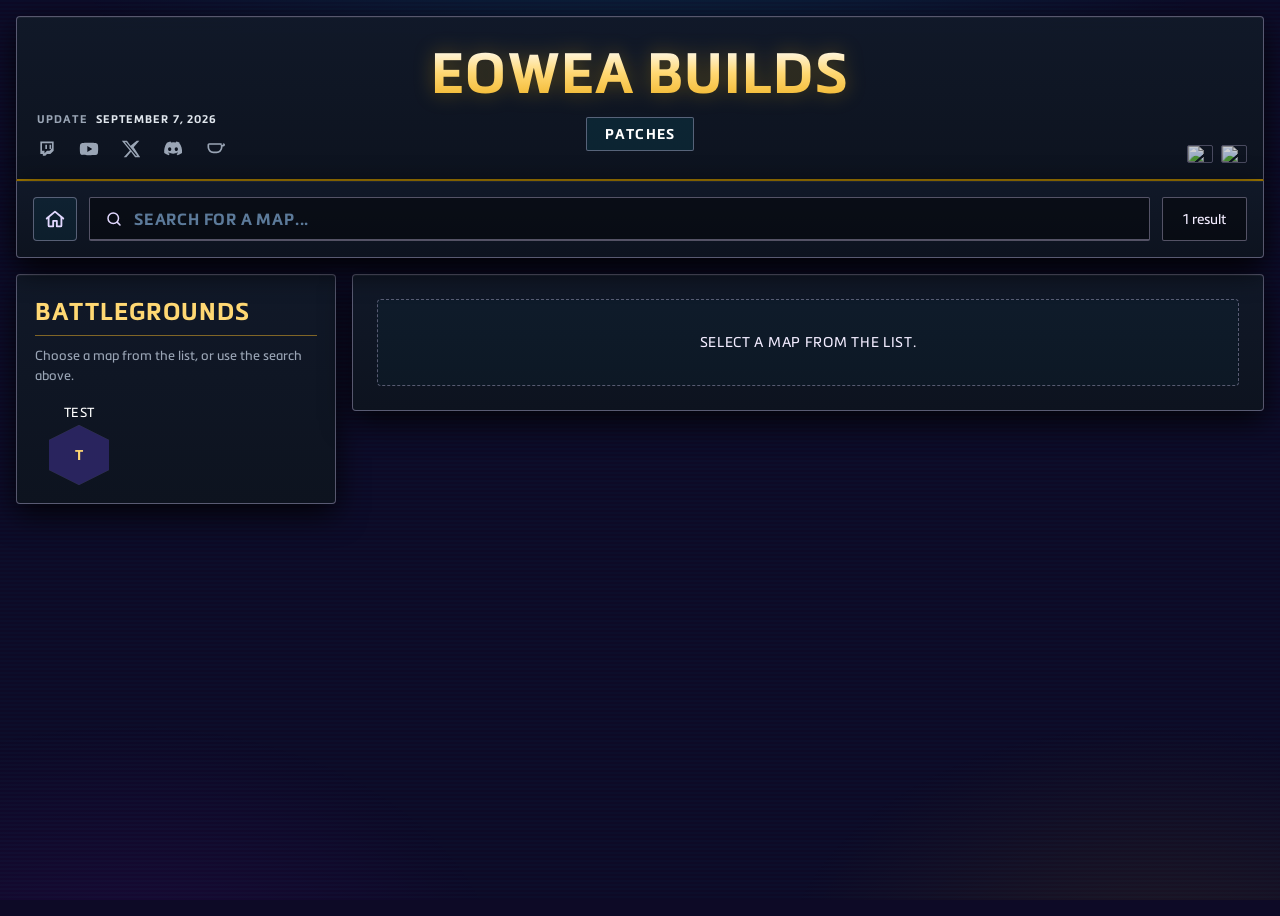
==== index.html @ 94848593 "mise en place" ====
<!DOCTYPE html>
<html lang="fr">
    <head>
  <meta charset="UTF-8" />
  <meta name="viewport" content="width=1280" />
  <title>Eowea - Cartes HotS</title>
  <link rel="icon" type="image/png" href="https://static.wikia.nocookie.net/allstars_gamepedia/images/e/e5/Emoji_Elements_Pack_Flower.png/">

  <!-- Préchargement des polices (réduit le flash de texte au chargement) -->
  <link rel="preload" href="assets/fonts/metronic-for-blizzard.woff2" as="font" type="font/woff2" crossorigin>
  <link rel="preload" href="assets/fonts/metronic-for-blizzard-bold.woff2" as="font" type="font/woff2" crossorigin>

  <!-- C'est ici qu'on relie le design ! -->
  <link rel="stylesheet" href="style.css">
</head>
<body>
  <div class="page">
<header class="panel topbar">
  <div class="brand-block">
    <h1 class="site-title" id="siteTitle">Eowea builds</h1>
  </div>
  <nav class="header-nav" id="headerNav" aria-label="Navigation"></nav>
  <div class="site-update" id="siteUpdate"></div>
  <nav class="socials" id="socials" aria-label="Réseaux sociaux"></nav>
  <div class="header-actions">
    <div class="lang-switcher" id="langSwitcher">
      <button class="lang-btn" data-lang="fr"><img src="https://flagicons.lipis.dev/flags/4x3/fr.svg" alt="FR"></button>
      <button class="lang-btn" data-lang="en"><img src="https://flagicons.lipis.dev/flags/4x3/gb.svg" alt="EN"></button>
    </div>
  </div>
</header>
    <section class="panel toolbar">
      <div class="toolbar-row">
        <!-- Seul lien en dur vers l'autre site : les cartes vivent dans leur propre dépôt,
             il n'y a donc pas d'index.html des builds à côté. Les autres liens du header
             se règlent depuis le panneau admin (Configuration du site → Liens de navigation). -->
        <a href="https://eowea.github.io/builds/" class="home-btn" aria-label="Site des builds" title="Site des builds">
          <svg viewBox="0 0 24 24" fill="none" stroke="currentColor" stroke-width="2" stroke-linecap="round" stroke-linejoin="round"><path d="M3 11.5 12 4l9 7.5"/><path d="M5 10v9a1 1 0 0 0 1 1h4v-6h4v6h4a1 1 0 0 0 1-1v-9"/></svg>
        </a>
        <div class="search-wrap">
          <svg class="search-icon" viewBox="0 0 24 24" fill="none" stroke="currentColor" stroke-width="2" stroke-linecap="round"><circle cx="11" cy="11" r="7"/><path d="m20 20-3.5-3.5"/></svg>
          <input class="search" id="searchInput" type="search" placeholder="Rechercher une carte..." autocomplete="off" />
        </div>
        <div class="counter" id="resultsCount">0 résultats</div>
      </div>
    </section>

    <main class="layout">
      <aside class="panel sidebar">
        <h2 class="section-title" id="bgTitle">Cartes</h2>
        <p class="section-note" id="bgNote">Choisis une carte dans la liste, ou utilise la recherche ci-dessus.</p>
        <div class="hero-list" id="bgList" role="listbox" aria-label="Liste des cartes"></div>
      </aside>
      <section class="panel content" id="detailViewWrap">
        <div id="detailView"></div>
      </section>
    </main>
  </div>

  <div id="tooltipPortal" class="spell-portal" aria-hidden="true"></div>

  <!-- BOUTON RETOUR EN HAUT -->
  <button id="backToTop" aria-label="Remonter" title="Remonter en haut">
      <svg viewBox="0 0 24 24" fill="currentColor" width="24" height="24">
          <path d="M13 7.828V20h-2V7.828l-5.364 5.364-1.414-1.414L12 4l7.778 7.778-1.414 1.414L13 7.828z"/>
      </svg>
  </button>

  <script src="data.js"></script>
  <script src="battlegrounds.js"></script>

  <script>
    // Mesure d'audience : réglage lu dans data.js, renseigné depuis le panneau admin.
    // Sans code renseigné, rien n'est chargé.
    (function () {
      // STREAMER_CONFIG est déclaré en const : il n'existe pas sur window, d'où le typeof.
      var a = (typeof STREAMER_CONFIG !== 'undefined' && STREAMER_CONFIG.analytics) || {};
      var code = a.enabled === false ? '' : String(a.goatcounterCode || '').trim();
      // Ni le local, ni un dépôt de test (…test/) ne sont comptés.
      var h = location.hostname, c = location.pathname;
      if (!h || h === 'localhost' || h === '127.0.0.1' || /(^|\/)[a-z0-9-]*test(\/|$)/i.test(c)) return;
      if (!code) return;
      var s = document.createElement('script');
      s.async = true;
      s.setAttribute('data-goatcounter', 'https://' + code + '.goatcounter.com/count');
      s.src = '//gc.zgo.at/count.js';
      document.head.appendChild(s);

      // Clics sur les liens du header, sous les mêmes noms que sur la page Builds.
      document.addEventListener('click', function (e) {
        var a = e.target.closest && e.target.closest('#headerNav a');
        if (!a || !window.goatcounter || !window.goatcounter.count) return;
        try {
          window.goatcounter.count({
            path: 'lien/' + (a.dataset.navId || 'lien'),
            title: a.textContent.trim(),
            event: true
          });
        } catch (err) { /* sans effet */ }
      });
    })();
  </script>

<script>
  document.addEventListener("click", function(e) {
    if (window.innerWidth <= 768) {
      const socialLink = e.target.closest("#socials .social-link");
      if (socialLink) {
        if (!socialLink.classList.contains("is-open")) {
          e.preventDefault();
          document.querySelectorAll("#socials .social-link").forEach(l => l.classList.remove("is-open"));
          socialLink.classList.add("is-open");
        }
      } else {
        document.querySelectorAll("#socials .social-link").forEach(l => l.classList.remove("is-open"));
      }
    }
  });
  document.addEventListener("touchstart", function(e) {
    if (window.innerWidth <= 768 && !e.target.closest("#socials")) {
      document.querySelectorAll("#socials .social-link").forEach(l => l.classList.remove("is-open"));
    }
  }, { passive: true });
</script>
</body>
</html>
---- style.css ----
@import url('https://fonts.googleapis.com/css2?family=Cinzel:wght@600;700;800;900&family=Rajdhani:wght@500;600;700&family=Inter:wght@400;500;600;700&display=swap');

    /* Police de marque du site : Metronic for Blizzard (fichier hébergé localement).
       Plage de poids large (300–800) déclarée volontairement : on ne dispose que d'une
       seule graisse ("Book") dans ce fichier, donc on évite ainsi que le navigateur ne
       tente de fabriquer un faux gras quand un poids plus élevé est demandé ailleurs. */
    @font-face {
      font-family: 'Metronic for Blizzard';
      src: url('assets/fonts/metronic-for-blizzard.woff2') format('woff2'),
           url('assets/fonts/metronic-for-blizzard.woff') format('woff');
      font-weight: 300 500;
      font-style: normal;
      font-display: swap;
    }
    @font-face {
      font-family: 'Metronic for Blizzard';
      src: url('assets/fonts/metronic-for-blizzard-bold.woff2') format('woff2'),
           url('assets/fonts/metronic-for-blizzard-bold.woff') format('woff');
      font-weight: 600 900;
      font-style: normal;
      font-display: swap;
    }

    /* ── HotS Palette (Nexus Theme) ── */
    :root {
      --bg-deep: #0d0a26;
      --bg-0: #131238;
      --bg-1: #191642;
      --bg-2: #201c50;
      --bg-3: #29245e;
      --bg-4: #332c6e;

      --gold: #f0b429;
      --gold-bright: #ffd873;
      --gold-dim: #a67c00;
      --gold-glow: rgba(240, 180, 41, 0.25);
      --gold-border: rgba(240, 180, 41, 0.5);
      --gold-soft: rgba(240, 180, 41, 0.08);

      --blue: #e2d8ff;
      --blue-bright: #f2ecff;
      --blue-glow: rgba(226, 216, 255, 0.25);
      --blue-soft: rgba(226, 216, 255, 0.05);
      --blue-border: rgba(226, 216, 255, 0.35);
      --blue-border-hover: rgba(226, 216, 255, 0.8);

      --text: #e0e6ed;
      --text-bright: #ffffff;
      --text-dim: #9aa5b5;
      --text-muted: #5c7a9a;

      --glass: linear-gradient(180deg, rgba(255 255 255 / .02), transparent);
      --shadow: 0 10px 30px rgba(0, 0, 0, 0.8);
      --shadow-lg: 0 20px 60px rgba(0, 0, 0, 0.95);
      
      --hex-clip: polygon(50% 0%, 100% 25%, 100% 75%, 50% 100%, 0% 75%, 0% 25%);

      --radius-sm: 4px;
      --radius-md: 6px;
      --radius-lg: 8px;

      --t: 200ms cubic-bezier(0.25, 0.8, 0.25, 1);
      --content-max: 1440px;
    }

    /* ── Reset ── */
 *, *::before, *::after { box-sizing: border-box; margin: 0; padding: 0; }
    html { scroll-behavior: smooth; }

    body {
      font-family: 'Metronic for Blizzard', 'Inter', system-ui, sans-serif;
      color: var(--text);
      background: var(--bg-deep);
      line-height: 1.5;
      -webkit-font-smoothing: antialiased;
      min-height: 100vh;
      width: 100%;
      overflow-x: clip; /* Remplacement de hidden par clip pour autoriser la barre flottante */
    }

    /* ── Nexus Background Effect (OPTIMIZED) ── */
    body::before {
      content: '';
      position: fixed;
      inset: 0;
      background:
        radial-gradient(ellipse 80% 80% at 50% -20%, rgba(0, 229, 255, 0.12), transparent 60%),
        radial-gradient(ellipse 60% 60% at 10% 110%, rgba(176, 0, 255, 0.08), transparent 50%),
        radial-gradient(ellipse 60% 60% at 90% 110%, rgba(248, 183, 0, 0.08), transparent 50%),
        repeating-linear-gradient(0deg, transparent, transparent 2px, rgba(0, 229, 255, 0.02) 2px, rgba(0, 229, 255, 0.02) 4px);
      pointer-events: none;
      z-index: 0;
      transform: translateZ(0);
      will-change: transform;
    }

    a { color: inherit; text-decoration: none; }
    button, input, select { font: inherit; color: inherit; }
    img { max-width: 100%; display: block; }
    ul { list-style: none; }

    /* ── Scrollbars ── */
    ::-webkit-scrollbar { width: 8px; height: 8px; }
    ::-webkit-scrollbar-track { background: var(--bg-deep); }
    ::-webkit-scrollbar-thumb { background: var(--blue-border); border-radius: 4px; }
    ::-webkit-scrollbar-thumb:hover { background: var(--blue); }

  /* ── Layout (SAFE SIZING FOR MOBILE) ── */
    .page {
      position: relative;
      z-index: 1;
      width: 100%;
      max-width: var(--content-max);
      padding: 0 16px;
      margin: 16px auto 48px;
      display: flex;
      flex-direction: column;
      gap: 16px;
      box-sizing: border-box;
    }

    /* ── Shared UI Panel ── */
    .panel {
      background: linear-gradient(180deg, rgba(17, 25, 41, 0.98), rgba(13, 19, 31, 1));
      border: 1px solid var(--blue-border);
      border-radius: var(--radius-sm);
      box-shadow: var(--shadow), inset 0 1px 0 rgba(255, 255, 255, 0.05);
      contain: paint;
      width: 100%;
      box-sizing: border-box;
    }

    /* ═══════════════════════════════
       HEADER
       ═══════════════════════════════ */
    .topbar {
      display: flex !important;
      position: relative;
      flex-direction: column;
      align-items: center;
      justify-content: center;
      gap: 16px;
      padding: 28px 24px;
      border-bottom: 2px solid var(--gold-dim);
      border-radius: var(--radius-sm) var(--radius-sm) 0 0;
    }

    /* Rattache visuellement la barre d'outils juste sous le header (annule le gap du .page),
       sans les envelopper dans un conteneur commun : le sticky de .toolbar doit rester
       relatif à .page (sinon il ne peut coller que dans les limites de son parent direct). */
    .topbar + .toolbar {
      margin-top: -16px;
      border-top: none;
      border-radius: 0 0 var(--radius-sm) var(--radius-sm);
    }

    .home-btn {
      display: flex;
      align-items: center;
      justify-content: center;
      width: 44px;
      height: 44px;
      border: 1px solid var(--blue-border);
      border-radius: 4px;
      color: var(--blue);
      background: rgba(0, 229, 255, 0.05);
      text-decoration: none;
      transition: all var(--t);
      flex-shrink: 0;
    }

    .home-btn svg { width: 22px; height: 22px; }

    .home-btn:hover {
      color: var(--blue-bright);
      border-color: var(--blue-bright);
      background: rgba(0, 229, 255, 0.12);
      box-shadow: 0 0 12px var(--blue-glow);
    }

    .brand-block {
      display: flex;
      flex-direction: column;
      align-items: center;
      text-align: center;
    }

    .eyebrow, .filter-chip, .role-badge, .card-head, .talent-level, .build-tab, .guide-video-kicker, .youtube-badge, .site-update {
      font-family: 'Metronic for Blizzard', 'Rajdhani', sans-serif;
      text-transform: uppercase;
      letter-spacing: 0.1em;
      font-weight: 700;
    }

    .site-title {
      font-family: 'Metronic for Blizzard', 'Rajdhani', serif;
      font-size: clamp(30px, 5vw, 56px);
      font-weight: 900;
      line-height: 1;
      letter-spacing: .02em;
      text-transform: uppercase;
      background: linear-gradient(to bottom, #fff, var(--gold-bright), var(--gold));
      -webkit-background-clip: text;
      -webkit-text-fill-color: transparent;
      filter: drop-shadow(0 0 10px rgba(248, 183, 0, 0.3));
      transform: translateZ(0);
    }

    .site-logo-img {
      display: block;
      max-height: 72px;
      width: auto;
      max-width: 100%;
    }

    .header-nav {
      display: flex;
      align-items: center;
      justify-content: center;
      flex-wrap: wrap;
      gap: 8px;
    }

    .header-nav-link {
      display: inline-flex;
      align-items: center;
      height: 34px;
      padding: 0 18px;
      font-family: 'Metronic for Blizzard', 'Rajdhani', sans-serif;
      text-transform: uppercase;
      letter-spacing: 0.08em;
      font-weight: 700;
      font-size: 14px;
      color: var(--text-bright);
      text-decoration: none;
      background: rgba(0, 229, 255, 0.08);
      border: 1px solid var(--blue-border);
      border-radius: 2px;
      transition: all var(--t);
    }

    .header-nav-link:hover {
      color: var(--gold-bright);
      background: rgba(248, 183, 0, 0.12);
      border-color: var(--gold-border);
      box-shadow: 0 0 10px var(--gold-glow);
    }

    .header-nav-link.active {
      color: var(--gold-bright);
      background: linear-gradient(180deg, rgba(248, 183, 0, 0.1), rgba(248, 183, 0, 0.25));
      border-color: var(--gold-border);
      text-shadow: 0 0 8px var(--gold-glow);
    }

    /* ── Bandeau "Mise à jour du site" (header, sous la navigation) ── */
    /* Calé juste au-dessus des réseaux sociaux (eux-mêmes en absolu, bas-gauche) :
       16px du bas + 28px de hauteur d'icône + 8px d'écart = 52px. */
    /* La typographie (police, majuscules, graisse) vient de la règle partagée plus haut,
       comme les autres libellés du site. Ici on ne règle que la taille et les couleurs,
       reprises du cluster bas-gauche du header auquel ce bandeau appartient désormais.
       Le décalage à 20px aligne le texte sur le trait de l'icône Twitch et non sur le
       bord de son lien : l'icône fait 20px, centrée dans une zone cliquable de 28px. */
    .site-update {
      position: absolute;
      left: 20px;
      bottom: 52px;
      display: inline-flex;
      align-items: center;
      flex-wrap: wrap;
      gap: 2px 8px;
      max-width: calc(100% - 40px);
      font-size: 11px;
      color: var(--text-dim);
    }
    .site-update[hidden] { display: none; }
    .site-update-date { color: var(--text); white-space: nowrap; }

    /* ── Header Actions (Lang switcher, bottom-right) ── */
    .header-actions {
      position: absolute;
      right: 16px;
      bottom: 16px;
      display: flex;
      align-items: center;
      gap: 12px;
      flex-wrap: wrap;
      justify-content: flex-end;
    }

    /* ── Social links (icônes seules, bottom-left) ── */
    .socials {
      position: absolute;
      left: 16px;
      bottom: 16px;
      display: flex;
      align-items: center;
      gap: 14px;
      flex-wrap: wrap;
    }

    .social-link {
      display: inline-flex;
      align-items: center;
      justify-content: center;
      width: 28px;
      height: 28px;
      color: var(--text-dim);
      cursor: pointer;
      transition: color var(--t), text-shadow var(--t), transform var(--t);
    }
    .social-link:hover {
      color: var(--blue-bright);
      text-shadow: 0 0 10px var(--blue-glow);
      transform: translateY(-1px);
    }
    .social-link svg { width: 20px; height: 20px; }
    .social-link span { display: none; }

    /* ── Shared button ── */
    .btn {
      display: inline-flex;
      align-items: center;
      justify-content: center;
      height: 28px;
      padding: 0 12px;
      border-radius: 2px;
      border: 1px solid var(--blue-border);
      background: var(--blue-soft);
      font-family: 'Metronic for Blizzard', 'Rajdhani', sans-serif;
      font-size: 12px;
      font-weight: 700;
      text-transform: uppercase;
      cursor: pointer;
      transition: all var(--t);
    }
    .btn:hover {
      background: rgba(0, 229, 255, 0.15);
      border-color: var(--blue);
      color: var(--blue-bright);
      box-shadow: 0 0 10px var(--blue-glow);
    }

    /* ═══════════════════════════════
       TOOLBAR
       ═══════════════════════════════ */
    .toolbar {
      padding: 16px;
      display: grid;
      gap: 12px;
      position: -webkit-sticky;
      position: sticky;
      top: 16px;
      z-index: 50;
      box-shadow: 0 10px 30px rgba(0, 0, 0, 0.95), inset 0 1px 0 rgba(255, 255, 255, 0.05);
    }
    .toolbar-row { display: flex; gap: 12px; align-items: center; flex-wrap: wrap; }

    .search-wrap { position: relative; flex: 1 1 200px; min-width: 0; width: 100%; }

    .search {
      width: 100%;
      height: 44px;
      padding: 0 14px 0 44px;
      border-radius: 2px;
      border: 1px solid var(--blue-border);
      border-bottom: 2px solid var(--blue-border);
      background: rgba(0, 0, 0, 0.4);
      color: var(--text-bright);
      outline: none;
      transition: all var(--t);
      font-size: 16px; 
      font-family: 'Metronic for Blizzard', 'Rajdhani', sans-serif;
      font-weight: 600;
      letter-spacing: 0.05em;
      box-sizing: border-box;
    }
    .search::placeholder { color: var(--text-muted); text-transform: uppercase; }
    .search:focus {
      border-color: var(--blue);
      background: rgba(0, 229, 255, 0.05);
      box-shadow: 0 4px 15px var(--blue-glow);
    }

    .search-icon {
      position: absolute;
      left: 16px;
      top: 50%;
      transform: translateY(-50%);
      width: 18px;
      height: 18px;
      color: var(--blue);
      pointer-events: none;
    }

    .counter {
      height: 44px;
      padding: 0 20px;
      border-radius: 2px;
      border: 1px solid var(--blue-border);
      background: rgba(0, 0, 0, 0.4);
      display: inline-flex;
      align-items: center;
      font-size: 14px;
      color: var(--blue-bright);
      white-space: nowrap;
    }

    /* ── Role filters ── */
    .filters {
      display: flex;
      gap: 6px;
      overflow-x: auto;
      scrollbar-width: none;
      -webkit-overflow-scrolling: touch;
      padding-bottom: 4px;
      width: 100%;
    }
    .filters::-webkit-scrollbar { display: none; }

    .filter-chip {
      display: inline-flex;
      align-items: center;
      height: 40px; 
      padding: 0 24px;
      border-radius: 0;
      clip-path: polygon(10px 0, 100% 0, calc(100% - 10px) 100%, 0 100%);
      border: none;
      background: rgba(0, 229, 255, 0.1);
      border-bottom: 2px solid var(--blue-border);
      font-size: 14px;
      color: var(--text-dim);
      cursor: pointer;
      transition: all var(--t);
      white-space: nowrap;
    }
    .filter-chip:hover {
      background: rgba(0, 229, 255, 0.25);
      border-bottom-color: var(--blue-bright);
      color: var(--text-bright);
    }
    .filter-chip.active {
      background: linear-gradient(180deg, rgba(248, 183, 0, 0.1), rgba(248, 183, 0, 0.25));
      border-bottom: 2px solid var(--gold-bright);
      color: var(--gold-bright);
      text-shadow: 0 0 8px var(--gold-glow);
    }

    /* ═══════════════════════════════
       MAIN LAYOUT
       ═══════════════════════════════ */
    .layout {
      display: grid;
      grid-template-columns: 320px 1fr;
      gap: 16px;
      align-items: start;
      width: 100%;
      min-width: 0;
    }

    .sidebar { padding: 18px; }
    .content { padding: 24px; position: relative; z-index: 5; min-width: 0; }

    .section-title {
      font-family: 'Metronic for Blizzard', 'Rajdhani', sans-serif;
      text-transform: uppercase;
      font-size: 24px;
      font-weight: 700;
      color: var(--gold-bright);
      letter-spacing: 0.05em;
      border-bottom: 1px solid var(--gold-border);
      padding-bottom: 6px;
      margin-bottom: 10px;
    }

    .section-note {
      color: var(--text-dim);
      font-size: 13px;
      line-height: 1.5;
      margin-bottom: 16px;
    }

    /* ── Hero list ── */
   .hero-list { display: grid; gap: 6px; width: 100%; }

    .hero-link {
      display: flex;
      align-items: center;
      gap: 12px;
      width: 100%;
      padding: 8px;
      border-radius: 2px;
      border: 1px solid transparent;
      border-left: 3px solid transparent;
      background: rgba(16, 22, 34, 0.6);
      text-align: left;
      cursor: pointer;
      transition: all var(--t);
      box-sizing: border-box;
    }
    .hero-link:hover {
      background: linear-gradient(90deg, rgba(0, 229, 255, 0.1), transparent);
      border-left-color: var(--blue-bright);
    }
    .hero-link.active {
      background: linear-gradient(90deg, rgba(248, 183, 0, 0.15), rgba(248, 183, 0, 0.02));
      border-color: var(--gold-border);
      border-left: 4px solid var(--gold-bright);
      box-shadow: inset 0 0 15px rgba(248, 183, 0, 0.05);
    }

   /* --- LE PORTRAIT (Le conteneur qui sert de bordure) --- */
.hero-link .portrait {
  width: 64px !important;  /* Taille légèrement augmentée pour la lisibilité */
  height: 64px !important;
  flex-shrink: 0;
  background: var(--blue-border); /* Couleur bordure par défaut (bleu) */
  clip-path: var(--hex-clip);
  display: flex !important;
  align-items: center;
  justify-content: center;
  transition: all var(--t);
  padding: 0 !important; /* On enlève le padding qui casse l'angle */
  position: relative;
}

/* --- L'IMAGE À L'INTÉRIEUR --- */
/* --- LE PORTRAIT (Le conteneur) --- */
.hero-link .portrait {
  width: 64px !important;
  height: 64px !important;
  flex-shrink: 0;
  background: var(--blue-border);
  clip-path: var(--hex-clip);
  display: flex !important;
  align-items: center;
  justify-content: center;
  transition: all var(--t);
  position: relative;

  /* FIX ALIASING & BLUR : Force le rendu haute qualité en permanence */
  transform: translateZ(0); 
  will-change: transform;
  backface-visibility: hidden;
  -webkit-font-smoothing: subpixel-antialiased;
}

/* --- L'IMAGE (L'intérieur) --- */
.hero-link .portrait img {
  width: calc(100% - 4px); 
  height: calc(100% - 4px);
  object-fit: cover;
  clip-path: var(--hex-clip);
  background: var(--bg-deep);
  display: block;

  /* FIX ALIASING : Empêche l'effet escalier */
  image-rendering: -webkit-optimize-contrast; /* Pour la netteté */
  image-rendering: auto;
  
  /* FIX BLUR : Pour que l'image reste nette lors des scale(1.05) */
  transform: scale(1.001); /* Un micro-zoom force le moteur de rendu à rester en mode "précis" */
}

/* --- ÉTAT ACTIF (Rehgar sélectionné) --- */
.hero-link.active .portrait {
  background: var(--gold-bright) !important;
  filter: drop-shadow(0 0 8px var(--gold-glow));
  
  /* Utilisation d'un scale entier ou très proche pour éviter le flou */
  transform: scale(1.05) translateZ(0); 
}
    
/* --- ÉTAT ACTIF (Rehgar sélectionné) --- */
.hero-link.active .portrait {
  background: var(--gold-bright) !important; /* Bordure dorée */
  filter: drop-shadow(0 0 8px var(--gold-glow));
  transform: scale(1.05);
}

/* --- AJUSTEMENT VUE GRILLE (Pour ton test) --- */
.hero-list .hero-link {
  display: flex !important;
  flex-direction: column-reverse !important;
  align-items: center !important;
  gap: 8px !important;
}

.hero-list .hero-name {
  margin-top: 4px;
  font-size: 12px !important;
  color: var(--text-bright);
}

    .portrait.fallback::after, .detail-portrait.fallback::after, .talent-icon.fallback::after, .spell-icon.fallback::after {
      content: attr(data-fallback);
      width: 100%; height: 100%;
      display: grid; place-items: center;
      font-size: 14px; font-weight: 700;
      font-family: 'Metronic for Blizzard', 'Rajdhani', sans-serif;
      color: var(--gold-bright);
      background: var(--bg-3);
      clip-path: inherit;
    }

    .hero-meta { min-width: 0; }
    .hero-name { font-size: 15px; font-weight: 400; color: var(--text-bright); line-height: 1.2; font-family: 'Metronic for Blizzard', 'Rajdhani', sans-serif; letter-spacing: 0.05em; text-transform: uppercase; }
    .hero-role { font-size: 12px; color: var(--blue); font-family: 'Metronic for Blizzard', 'Rajdhani', sans-serif; text-transform: uppercase; letter-spacing: 0.05em; }

    .empty-state {
      padding: 32px;
      border-radius: var(--radius-sm);
      border: 1px dashed var(--blue-border);
      background: rgba(0, 229, 255, 0.02);
      color: var(--blue-bright);
      font-size: 14px;
      text-align: center;
      font-family: 'Metronic for Blizzard', 'Rajdhani', sans-serif;
      text-transform: uppercase;
      letter-spacing: 0.05em;
    }
    /* ═══════════════════════════════
       HERO DETAIL
       ═══════════════════════════════ */
 .hero-header {
      display: grid;
      grid-template-columns: 120px 1fr;
      gap: 24px;
      padding-bottom: 24px;
      border-bottom: 1px solid var(--blue-border);
      margin-bottom: 20px;
    }

/* --- GRAND PORTRAIT (L'encadré doré) --- */
.detail-portrait {
  width: 120px; 
  height: 120px; 
  /* Dégradé métallique HotS */
  background: linear-gradient(135deg, var(--gold-bright), var(--gold-dim));
  clip-path: var(--hex-clip);
  
  /* On remplace le padding par un alignement flex */
  padding: 0 !important; 
  display: flex !important;
  align-items: center;
  justify-content: center;
  
  filter: drop-shadow(0 0 15px var(--gold-glow));
}

/* --- L'IMAGE DÉTAIL --- */
.detail-portrait img { 
  /* Pour une bordure de 3px de chaque côté : 100% - 6px */
  width: calc(100% - 6px); 
  height: calc(100% - 6px); 
  object-fit: cover; 
  clip-path: var(--hex-clip);
  background: var(--bg-deep); /* Fond pour éviter les fuites de pixels */
}
    .detail-title {
      font-family: 'Metronic for Blizzard', 'Rajdhani', serif;
      font-size: clamp(28px, 5vw, 48px);
      font-weight: 900;
      line-height: 1;
      color: var(--text-bright);
      text-shadow: 0 2px 10px rgba(0,0,0,0.8), 0 0 20px var(--blue-glow);
    }

    .role-badge {
      display: inline-flex;
      align-items: center;
      height: 28px;
      padding: 0 16px;
      margin-top: 12px;
      border-radius: 0;
      clip-path: polygon(8px 0, 100% 0, calc(100% - 8px) 100%, 0 100%);
      background: rgba(248, 183, 0, 0.15);
      border-bottom: 2px solid var(--gold);
      color: var(--gold-bright);
      font-size: 12px;
    }

    .detail-headline {
      margin-top: 12px;
      font-size: 14px;
      color: var(--text-dim);
      line-height: 1.6;
    }

    /* ── Minimap (page Cartes) ── */
    .bg-minimap-section {
      margin-bottom: 24px;
      text-align: center;
    }
    .bg-minimap-frame {
      border: 1px solid var(--blue-border);
      border-radius: var(--radius-sm);
      overflow: hidden;
      background: #000;
      box-shadow: var(--shadow);
    }
    .bg-minimap-frame img {
      display: block;
      width: 100%;
      max-height: 520px;
      object-fit: contain;
      margin: 0 auto;
    }
    .bg-minimap-caption {
      margin-top: 8px;
      font-size: 12px;
      color: var(--text-dim);
      text-transform: uppercase;
      letter-spacing: 0.05em;
    }

    /* ── Meta cards ── */
    .meta-grid {
      display: grid;
      grid-template-columns: 1.1fr .9fr;
      gap: 16px;
      margin-bottom: 24px;
      width: 100%;
      min-width: 0;
    }

    .card {
      border-radius: var(--radius-sm);
      border: 1px solid var(--blue-border);
      background: linear-gradient(180deg, rgba(20, 28, 44, 0.8), rgba(12, 18, 28, 0.9));
      box-shadow: inset 0 1px 0 rgba(255, 255, 255, 0.05), 0 5px 15px rgba(0,0,0,0.5);
      min-width: 0;
      width: 100%;
    }

    .card-head {
      padding: 12px 16px;
      border-bottom: 1px solid var(--blue-border);
      background: linear-gradient(90deg, rgba(0, 229, 255, 0.15), transparent);
      color: var(--blue-bright);
      font-size: 14px;
      text-shadow: 0 0 8px var(--blue-glow);
    }

    .card-body { 
      padding: 16px; 
      min-width: 0; 
      width: 100%; 
      box-sizing: border-box; 
    }
    .card-body p { margin: 0; color: var(--text-dim); font-size: 14px; line-height: 1.6; }

    /* ── Sélecteur de forme (héros à transformation) ── */
    .form-switcher {
      display: flex;
      gap: 6px;
      flex-wrap: wrap;
      margin-top: 16px;
    }
    .form-switch-btn {
      height: 32px;
      padding: 0 16px;
      border-radius: var(--radius-sm, 6px);
      border: 1px solid var(--blue-border);
      background: rgba(0, 229, 255, 0.08);
      font-size: 13px;
      font-weight: 700;
      text-transform: uppercase;
      letter-spacing: 0.02em;
      color: var(--text-dim);
      cursor: pointer;
      transition: all var(--t);
    }
    .form-switch-btn:hover { background: rgba(0, 229, 255, 0.2); color: var(--text-bright); }
    .form-switch-btn.active {
      background: linear-gradient(180deg, rgba(248, 183, 0, 0.1), rgba(248, 183, 0, 0.25));
      border-color: var(--gold-bright, #f8b700);
      color: var(--gold-bright, #f8b700);
    }

    /* ── Spells (HotS Square Look) ── */
    .spell-strip {
      display: grid;
      grid-template-columns: repeat(7, 1fr);
      gap: 10px;
      margin-top: 16px;
      width: 100%;
    }

    .spell-item { display: grid; justify-items: center; gap: 8px; min-width: 0; }

    .spell-trigger {
      width: 58px;
      height: 58px;
      border-radius: 4px;
      border: 2px solid var(--blue-border);
      background: var(--bg-deep);
      padding: 0;
      cursor: help;
      position: relative;
      transition: all var(--t);
      box-shadow: inset 0 0 10px rgba(0,0,0,0.8);
      flex-shrink: 0;
    }
    .spell-trigger:hover, .spell-trigger:focus-visible {
      border-color: var(--gold-bright);
      box-shadow: 0 0 15px var(--gold-glow), inset 0 0 10px var(--gold-glow);
      outline: none;
      transform: translateY(-2px);
    }

    .spell-icon {
      width: 100%; height: 100%;
      border-radius: 2px;
      overflow: hidden;
      display: grid; place-items: center;
    }
    .spell-icon img { width: 100%; height: 100%; object-fit: cover; }

    .spell-key {
      position: absolute;
      bottom: -8px;
      left: 50%;
      transform: translateX(-50%);
      min-width: 24px;
      height: 20px;
      padding: 0 6px;
      border-radius: 2px;
      display: inline-flex;
      align-items: center;
      justify-content: center;
      font-size: 12px;
      color: var(--gold-bright);
      background: #000;
      border: 1px solid var(--gold);
      pointer-events: none;
      box-shadow: 0 2px 4px rgba(0,0,0,0.8);
    }

    .spell-name { 
      font-size: 13px; 
      font-weight: 700; 
      color: var(--text-bright); 
      text-align: center; 
      text-transform: uppercase; 
      letter-spacing: 0.1em; 
      font-family: 'Metronic for Blizzard', 'Rajdhani', sans-serif;
      text-shadow: 0 2px 5px rgba(0,0,0,1), 0 0 10px rgba(0, 229, 255, 0.4);
    }

    /* ── Floating tooltip (Nexus Style) ── */
    .spell-portal { position: fixed; inset: 0; pointer-events: none; z-index: 30000; }

    .floating-tooltip {
      position: fixed;
      width: min(320px, calc(100vw - 24px));
      padding: 16px;
      border-radius: 2px;
      background: linear-gradient(180deg, #101622 0%, #0a0e17 100%);
      color: var(--text);
      border: 1px solid var(--gold-dim);
      box-shadow: 0 10px 40px rgba(0,0,0,0.9), 0 0 20px rgba(248, 183, 0, 0.1);
      z-index: 30001;
    }
    .floating-tooltip::after {
      content: ''; position: absolute; left: var(--arrow-left, 50%); transform: translateX(-50%);
      border-left: 8px solid transparent; border-right: 8px solid transparent;
    }
    .floating-tooltip[data-placement="top"]::after { top: 100%; border-top: 8px solid var(--gold-dim); }
    .floating-tooltip[data-placement="bottom"]::after { bottom: 100%; border-bottom: 8px solid var(--gold-dim); }

    .floating-tooltip-title {
      font-family: 'Metronic for Blizzard', 'Cinzel', serif;
      font-size: 16px;
      font-weight: 700;
      color: var(--gold-bright);
      border-bottom: 1px solid rgba(248, 183, 0, 0.2);
      padding-bottom: 6px;
      margin-bottom: 8px;
      text-shadow: 0 0 5px rgba(248, 183, 0, 0.3);
    }
    .floating-tooltip-body { font-size: 13px; line-height: 1.6; color: var(--text-dim); }
    .floating-demo { width: 100%; margin-top: 12px; border-radius: 2px; overflow: hidden; background: #000; aspect-ratio: 16 / 9; border: 1px solid var(--blue-border); }
    .floating-demo iframe { width: 100%; height: 100%; border: 0; display: block; pointer-events: none; }

    /* ═══════════════════════════════
       BUILD SECTION
       ═══════════════════════════════ */
    .build-tabs { display: flex; gap: 4px; flex-wrap: wrap; margin-bottom: 16px; }

    .build-tab {
      position: relative;
      overflow: visible; 
      display: inline-flex;
      align-items: center;
      height: 40px;
      padding: 0 24px;
      border-radius: 0;
      clip-path: polygon(10px 0, 100% 0, calc(100% - 10px) 100%, 0 100%);
      border: none;
      background: rgba(0, 229, 255, 0.08);
      border-bottom: 2px solid var(--blue-border);
      font-size: 14px;
      color: var(--text-dim);
      cursor: pointer;
      transition: all var(--t);
    }
/* Ajustement spécifique pour le badge Nouveau quand il est dans un onglet */
.build-tab .new-badge {
    bottom: -8px;       /* Positionné légèrement en dessous de la bordure basse */
    font-size: 9px;     /* Légèrement plus petit pour l'onglet */
    padding: 1px 5px;
    white-space: nowrap;
    z-index: 10;        /* Passe au dessus de tout */
}
    .build-tab:hover { background: rgba(0, 229, 255, 0.2); border-bottom-color: var(--blue-bright); color: var(--text-bright); }
    .build-tab.active {
      background: linear-gradient(180deg, rgba(248, 183, 0, 0.1), rgba(248, 183, 0, 0.25));
      border-bottom: 3px solid var(--gold-bright);
      color: var(--gold-bright);
      text-shadow: 0 0 8px var(--gold-glow);
    }

    .build-summary {
      margin-bottom: 20px;
      padding: 16px 20px;
      border-radius: 2px;
      border-left: 4px solid var(--gold-bright);
      background: linear-gradient(90deg, rgba(248, 183, 0, 0.15), rgba(248, 183, 0, 0.02));
      color: var(--text-bright);
      font-size: 14px;
      line-height: 1.6;
      box-shadow: 0 4px 15px rgba(0,0,0,0.3);
      min-width: 0;
      width: 100%;
      box-sizing: border-box;
    }

    .bullet-list { padding-left: 20px; list-style: square; display: grid; gap: 8px; color: var(--text-dim); font-size: 14px; line-height: 1.6; }
    .bullet-list li::marker { color: var(--blue-bright); }

    /* ── Camps de mercenaires (page Cartes) ── */
    .camp-list { list-style: none; display: grid; gap: 12px; }
    .camp-item { display: flex; align-items: center; gap: 12px; }
    .camp-icon {
      flex-shrink: 0; width: 72px; aspect-ratio: 128 / 56;
      border: 1px solid var(--blue-border); border-radius: var(--radius-sm);
      background: #0d131f; overflow: hidden;
      display: flex; align-items: center; justify-content: center;
    }
    .camp-icon img { width: 100%; height: 100%; object-fit: contain; display: block; }
    .camp-text { color: var(--text-dim); font-size: 14px; line-height: 1.6; }
    .camp-text strong { color: var(--text-bright); }

    /* ── Talent board (Hexagon Talents) ── */
    .talent-board-wrap { margin-bottom: 24px; overflow: hidden; width: 100%; min-width: 0; }

    .talent-board-scroller {
      position: relative;
      overflow-x: auto; overflow-y: visible;
      padding: 24px 4px 12px;
      scrollbar-width: none; -webkit-overflow-scrolling: touch;
      width: 100%;
    }
    .talent-board-scroller::-webkit-scrollbar { display: none; }
    .talent-board-scroller.is-centered { overflow-x: hidden; }

    /* Ligne décorative : positionnée par rapport au scroller (largeur fixe, 100%) et
       non plus par rapport au tableau lui-même (dont la largeur "fit-content" est calculée
       en même temps) — évite une dépendance circulaire qui perturbait le calcul sur Firefox. */
    .talent-board-scroller::before {
      content: ''; position: absolute;
      left: 60px; right: 60px; top: 98px; height: 3px;
      background: linear-gradient(90deg, transparent, var(--blue-bright), transparent);
      z-index: 0; pointer-events: none;
      box-shadow: 0 0 10px var(--blue-glow);
    }

    .talent-board-track {
      display: flex; gap: 12px; width: max-content; min-width: 100%; position: relative; align-items: flex-start; padding-inline: 4px;
    }
    .talent-board-scroller.is-centered .talent-board-track { width: fit-content; min-width: 0; margin-inline: auto; }

.talent-card {
      flex: 0 0 120px;
      min-width: 0;
      max-width: 120px;
      overflow: hidden;
      border: 1px solid var(--blue-border);
      border-radius: 4px;
      background: linear-gradient(180deg, rgba(20, 28, 44, 0.95), rgba(12, 18, 28, 0.98));
      padding: 12px 10px 16px;
      display: flex;
      flex-direction: column;
      align-items: center;
      gap: 10px; text-align: center; position: relative; z-index: 1;
      box-shadow: inset 0 1px 0 rgba(255, 255, 255, 0.05), 0 4px 15px rgba(0,0,0,0.6);
      height: 100%;
    }

    .talent-alternatives {
      display: flex;
      flex-wrap: wrap;
      gap: 4px;
      justify-content: center;
      margin-top: auto; 
      padding-top: 8px;
      border-top: 1px dashed rgba(0, 229, 255, 0.2);
      width: 100%;
    }
    .talent-alternatives-label {
      width: 100%;
      font-size: 10px;
      color: var(--text-muted);
      text-transform: uppercase;
      font-family: 'Metronic for Blizzard', 'Rajdhani', sans-serif;
      margin-bottom: 2px;
    }
    .talent-trigger.alt-talent {
      width: 30px;
      height: 30px;
      background: rgba(0, 229, 255, 0.2);
    }
    .talent-trigger.alt-talent:hover, .talent-trigger.alt-talent:focus-visible {
      background: var(--gold-bright);
      transform: scale(1.2);
    }

    .talent-level {
      height: 24px; padding: 0 12px;
      clip-path: polygon(6px 0, 100% 0, calc(100% - 6px) 100%, 0 100%);
      background: rgba(0, 229, 255, 0.15);
      color: var(--blue-bright);
      font-size: 13px;
      display: inline-flex; align-items: center; justify-content: center;
      position: relative; z-index: 2;
      border-bottom: 2px solid var(--blue);
    }

    .talent-trigger {
  width: 56px;
  height: 56px;
  background: var(--blue-border);
  clip-path: var(--hex-clip);
  padding: 2px;
  border: none;
  border-radius: 0;
  cursor: help;
  position: relative;
  transition: all var(--t);
  touch-action: manipulation;
}
    .talent-icon { width: 100%; height: 100%; background: var(--bg-deep); clip-path: var(--hex-clip); display: grid; place-items: center; }
    .talent-icon img { width: 100%; height: 100%; object-fit: cover; }
    
    .talent-trigger:hover, .talent-trigger:focus-visible {
      background: var(--gold-bright);
      transform: scale(1.15);
      outline: none;
      filter: drop-shadow(0 0 12px var(--gold-glow));
    }

    .talent-title-card { font-size: 13px; font-weight: 400; color: var(--text-bright); line-height: 1.3; font-family: 'Metronic for Blizzard', 'Rajdhani', sans-serif; letter-spacing: 0.05em; text-transform: uppercase; }

    /* ── Build Code ── */
    .build-code-wrap {
      display: flex;
      flex-direction: column;
      align-items: center;
      margin-bottom: 24px;
      width: 100%;
    }
    .build-code-title {
      font-family: 'Metronic for Blizzard', 'Rajdhani', sans-serif;
      font-size: 13px;
      font-weight: 700;
      color: var(--gold);
      text-transform: uppercase;
      letter-spacing: 0.1em;
      margin-bottom: 8px;
      text-shadow: 0 0 5px rgba(248, 183, 0, 0.2);
      text-align: center;
    }
    .build-code-box {
      background: rgba(8, 12, 20, 0.8);
      border: 1px solid var(--blue-border);
      border-radius: 4px;
      padding: 10px 24px;
      color: var(--blue-bright);
      font-family: monospace;
      font-size: 16px;
      font-weight: 600;
      text-align: center;
      box-shadow: inset 0 0 10px rgba(0,0,0,0.8), 0 4px 10px rgba(0,0,0,0.4);
      user-select: all;
      cursor: copy;
      transition: all var(--t);
      word-break: break-all;
      max-width: 100%;
      box-sizing: border-box;
      user-select: none;
      -webkit-user-select: none;
      -moz-user-select: none;
      -ms-user-select: none;
      -webkit-tap-highlight-color: transparent;
    }
    .build-code-box:hover {
      border-color: var(--blue-bright);
      box-shadow: inset 0 0 10px rgba(0,0,0,0.8), 0 4px 15px var(--blue-glow);
    }
    .build-code-box.is-copied {
  color: var(--gold-bright);
  border-color: var(--gold-bright);
  box-shadow: inset 0 0 10px rgba(0,0,0,0.8), 0 4px 15px var(--gold-glow);
}

.build-code-box.is-copy-error {
  color: #ff8f8f;
  border-color: rgba(255, 80, 80, 0.7);
  box-shadow: inset 0 0 10px rgba(0,0,0,0.8), 0 4px 15px rgba(255, 80, 80, 0.25);
}

    /* ── Videos ── */
    .videos-layout { 
      display: grid; 
      grid-template-columns: minmax(0, 1fr); 
      gap: 16px; 
      margin-bottom: 24px; 
      align-items: start; 
      width: 100%; 
      min-width: 0;
    }
    
    @media (min-width: 1061px) {
      .videos-layout.with-guide { grid-template-columns: minmax(0, 1fr) minmax(0, 1fr); }
    }
    
    .video-group { min-width: 0; width: 100%; }

    /* ── Rotation gratuite ── */
    /* Même bordure que les cartes du site : l'or y est réservé à la sélection. */
    .rotation-section {
      border-radius: var(--radius-sm);
      border: 1px solid var(--blue-border);
      background: linear-gradient(180deg, rgba(20, 28, 44, 0.8), rgba(12, 18, 28, 0.9));
      box-shadow: inset 0 1px 0 rgba(255, 255, 255, 0.05), 0 5px 15px rgba(0,0,0,0.5);
      padding: 16px;
    }

    .rotation-date-range {
      text-align: center;
      color: var(--gold-bright);
      font-size: 13px;
      text-transform: uppercase;
      letter-spacing: 0.05em;
      margin-bottom: 14px;
      font-family: 'Metronic for Blizzard', 'Rajdhani', sans-serif;
    }

    .rotation-hero-grid {
      display: flex;
      flex-wrap: wrap;
      justify-content: center;
      gap: 16px;
    }

    .rotation-hero {
      display: flex;
      flex-direction: column;
      align-items: center;
      width: 76px;
      text-align: center;
      /* Les héros publiés sont des boutons : on neutralise le style natif. */
      padding: 0;
      border: none;
      background: none;
      font: inherit;
      color: inherit;
    }

    /* Le contour hexagonal reprend celui des portraits de la liste des héros. */
    .rotation-hero-portrait {
      width: 64px;
      height: 64px;
      background: var(--blue-border);
      clip-path: var(--hex-clip);
      display: flex;
      align-items: center;
      justify-content: center;
      transition: all var(--t);
    }

    /* Un héros qui a sa fiche sur le site s'ouvre au clic et passe à l'or au survol,
       comme le portrait sélectionné dans la liste. Les autres restent inertes. */
    button.rotation-hero { cursor: pointer; }

    button.rotation-hero:hover .rotation-hero-portrait,
    button.rotation-hero:focus-visible .rotation-hero-portrait {
      background: var(--gold-bright);
      filter: drop-shadow(0 0 8px var(--gold-glow));
      transform: scale(1.05);
    }

    button.rotation-hero:hover .rotation-hero-name,
    button.rotation-hero:focus-visible .rotation-hero-name {
      color: var(--gold-bright);
    }

    button.rotation-hero:focus-visible {
      outline: 2px solid var(--gold-border);
      outline-offset: 3px;
    }

    .rotation-hero-portrait img {
      width: calc(100% - 4px);
      height: calc(100% - 4px);
      object-fit: cover;
      clip-path: var(--hex-clip);
      background: var(--bg-deep);
      display: block;
    }

    .rotation-hero-name {
      margin-top: 6px;
      font-size: 12px;
      color: var(--text);
      line-height: 1.2;
    }

    .rotation-hero-level {
      font-size: 11px;
      color: var(--text-dim);
      text-transform: uppercase;
      letter-spacing: 0.03em;
    }

    .combo-grid { 
      display: grid; 
      grid-template-columns: repeat(auto-fit, minmax(260px, 1fr)); 
      gap: 12px; 
      width: 100%; 
      min-width: 0;
    }

    .guide-video-card, .youtube-card {
      width: 100%; padding: 0;
      border: 1px solid var(--blue-border);
      border-radius: 4px;
      overflow: hidden;
      background: var(--bg-2);
      display: flex; flex-direction: column; text-align: left; color: inherit; cursor: pointer;
      transition: all 0.3s cubic-bezier(0.25, 0.8, 0.25, 1);
      box-sizing: border-box;
      max-width: 100%;
      min-width: 0;
    }
    .guide-video-card:hover, .youtube-card:hover, .youtube-card.is-previewing {
      border-color: var(--gold-bright);
      transform: translateY(-4px);
      box-shadow: 0 10px 30px rgba(248, 183, 0, 0.2), inset 0 0 15px rgba(248, 183, 0, 0.1);
      outline: none;
    }

    .guide-video-media, .youtube-thumb { position: relative; aspect-ratio: 16 / 9; background: #000; overflow: hidden; width: 100%; flex-shrink: 0; }
    .guide-video-media img, .youtube-thumb img { width: 100%; height: 100%; object-fit: cover; transition: transform .4s ease; max-width: 100%; }
    .guide-video-card:hover .guide-video-media img, .youtube-card:hover .youtube-thumb img { transform: scale(1.05); }

    .guide-video-content { padding: 16px; display: flex; flex-direction: column; gap: 6px; flex-grow: 1; }
    .guide-video-kicker { font-size: 12px; color: var(--gold); }
    .guide-video-title { font-size: 15px; font-weight: 700; color: var(--text-bright); font-family: 'Metronic for Blizzard', 'Rajdhani', sans-serif; text-transform: uppercase; letter-spacing: 0.05em; overflow-wrap: break-word; }
    .guide-video-desc { color: var(--text-dim); font-size: 13px; line-height: 1.5; overflow-wrap: break-word; }
    .guide-video-cta { margin-top: auto; padding-top: 8px; display: inline-flex; align-items: center; gap: 6px; color: var(--gold-bright); font-weight: 700; font-size: 12px; text-transform: uppercase; font-family: 'Metronic for Blizzard', 'Rajdhani', sans-serif; }

    .youtube-thumb::after { content: ''; position: absolute; inset: 0; background: linear-gradient(180deg, transparent 40%, rgba(8, 12, 20, 0.8)); z-index: 1; pointer-events: none; }
    
    .youtube-preview { position: absolute; inset: 0; z-index: 3; display: none; pointer-events: none; background: #000; }
    .youtube-preview iframe { width: 100%; height: 100%; border: 0; display: block; pointer-events: none; }
    .youtube-card.is-previewing .youtube-preview { display: block; }
    .youtube-card.is-previewing .youtube-thumb img, .youtube-card.is-previewing .youtube-play { opacity: 0; }
    .youtube-card.is-previewing .youtube-thumb::after { opacity: 0; }

    .youtube-play {
      position: absolute; inset: 50% auto auto 50%; transform: translate(-50%, -50%);
      width: 56px; height: 40px; border-radius: 4px;
      background: rgba(0, 229, 255, 0.85); box-shadow: 0 4px 15px rgba(0,0,0,0.6);
      z-index: 2; display: grid; place-items: center; transition: all var(--t);
    }
    .youtube-play::before { content: ''; border-top: 10px solid transparent; border-bottom: 10px solid transparent; border-left: 16px solid #000; margin-left: 4px; }
    .youtube-card:hover .youtube-play { background: var(--gold-bright); transform: translate(-50%, -50%) scale(1.1); box-shadow: 0 0 20px var(--gold-glow); }

    .youtube-badge {
      position: absolute; left: 10px; top: 10px; z-index: 4; display: inline-flex; align-items: center;
      height: 22px; padding: 0 10px; border-radius: 2px;
      background: rgba(0,0,0,0.8); border: 1px solid var(--blue-bright); color: var(--blue-bright);
      font-size: 10px; backdrop-filter: blur(4px);
    }

    .youtube-unavailable { position: absolute; inset: 0; z-index: 4; display: grid; place-items: center; text-align: center; color: var(--text-muted); font-size: 12px; background: rgba(8, 12, 20, 0.8); padding: 12px; text-transform: uppercase; font-family: 'Metronic for Blizzard', 'Rajdhani', sans-serif;}

    .combo-info { padding: 12px 14px; min-width: 0; display: flex; flex-direction: column; flex-grow: 1; }
    .combo-title { font-size: 14px; font-weight: 700; color: var(--text-bright); margin-bottom: 4px; overflow-wrap: break-word; font-family: 'Metronic for Blizzard', 'Rajdhani', sans-serif; text-transform: uppercase; letter-spacing: 0.05em; }
    .combo-desc { font-size: 12px; color: var(--text-dim); line-height: 1.5; overflow-wrap: break-word; }

    /* ---------- Carrousel de vidéos de build (survol / appui pour lire) ---------- */
    .combo-carousel { position: relative; width: 100%; max-width: 420px; margin: 0 auto; }
    .combo-slide { display: none; }
    .combo-slide.is-active { display: block; }
    .combo-slide-title {
      font-family: 'Metronic for Blizzard', 'Rajdhani', sans-serif; text-transform: uppercase; letter-spacing: 0.06em;
      font-size: 15px; font-weight: 700; color: var(--gold); text-align: center;
      margin-bottom: 10px;
      white-space: nowrap; overflow: hidden; text-overflow: ellipsis;
    }
    .combo-stage {
      position: relative; aspect-ratio: 16 / 9; width: 100%; background: #000;
      border: 1px solid var(--blue-border); border-radius: var(--radius-lg);
      overflow: hidden; cursor: default; pointer-events: none;
    }
    .combo-stage[data-empty] { pointer-events: none; }
    .combo-media, .combo-poster, .combo-frame { position: absolute; inset: 0; width: 100%; height: 100%; object-fit: cover; }
    .combo-frame { z-index: 2; display: none; background: #000; }
    .combo-frame iframe { width: 100%; height: 100%; border: 0; display: block; }
    .combo-stage.is-playing .combo-frame { display: block; }
    .combo-stage.is-playing .combo-poster { opacity: 0; }
    .combo-poster { transition: opacity .25s ease, transform .4s ease; }

    /* Les vidéos guide restent des liens cliquables vers la chaîne du créateur,
       contrairement aux vidéos de build (survol/appui uniquement, sans clic). */
    .combo-stage.guide-stage-link { pointer-events: auto; cursor: pointer; text-decoration: none; display: block; }
    .combo-stage.guide-stage-link:hover .combo-poster { transform: scale(1.05); }
    .video-duration-badge {
      position: absolute; bottom: 6px; right: 6px; z-index: 3;
      background: rgba(8, 9, 12, 0.85); color: #fff; font-size: 12px; font-weight: 600;
      padding: 2px 6px; border-radius: 4px; line-height: 1.4; font-family: 'Metronic for Blizzard', 'Rajdhani', sans-serif;
    }

    .combo-nav {
      position: absolute; top: 50%; transform: translateY(-50%);
      width: 38px; height: 38px; border-radius: 50%; z-index: 5;
      background: rgba(8, 12, 20, 0.75); border: 1px solid var(--gold-border);
      color: var(--gold-bright); font-size: 14px; display: grid; place-items: center;
      cursor: pointer; transition: all var(--t); backdrop-filter: blur(4px);
    }
    .combo-nav:hover { background: var(--gold); color: #08090c; box-shadow: 0 0 18px var(--gold-glow); }
    .combo-nav.prev { left: -8px; }
    .combo-nav.next { right: -8px; }

    .combo-dots { display: flex; justify-content: center; gap: 8px; margin-top: 12px; }
    .combo-dot { width: 8px; height: 8px; border-radius: 50%; background: var(--text-muted); cursor: pointer; transition: all var(--t); }
    .combo-dot.is-active { background: var(--gold); box-shadow: 0 0 8px var(--gold-glow); transform: scale(1.2); }

    /* ── Lightbox ── */
    .video-overlay {
      display: none; position: fixed; inset: 0; background: rgba(8, 12, 20, 0.95);
      z-index: 9999; place-items: center; cursor: zoom-out; padding: 20px; backdrop-filter: blur(12px);
    }
    .video-overlay.active { display: grid; }

    .video-modal { width: min(1100px, 94vw); position: relative; z-index: 2; cursor: default; }
    .video-frame {
      width: 100%; aspect-ratio: 16 / 9; border-radius: 4px; overflow: hidden; background: #000;
      box-shadow: 0 20px 80px rgba(0,0,0,1), 0 0 30px var(--blue-glow); border: 1px solid var(--blue-border);
    }
    .video-frame iframe { width: 100%; height: 100%; border: 0; display: block; }

    .overlay-status { position: absolute; inset: 0; display: none; place-items: center; color: var(--text-bright); font-size: 14px; z-index: 1; font-family: 'Metronic for Blizzard', 'Rajdhani', sans-serif; text-transform: uppercase; letter-spacing: 0.05em; }
    .video-overlay.loading .overlay-status, .video-overlay.error .overlay-status { display: grid; }

    .overlay-status-box { display: inline-flex; align-items: center; gap: 12px; padding: 16px 24px; border: 1px solid var(--blue-border); background: var(--bg-2); border-radius: 2px; }

    .overlay-spinner { width: 20px; height: 20px; border-radius: 50%; border: 2px solid rgba(0, 229, 255, 0.2); border-top-color: var(--blue-bright); animation: spin .8s linear infinite; }
    .video-overlay.error .overlay-spinner { display: none; }
    @keyframes spin { to { transform: rotate(360deg); } }

    .close-overlay {
      position: absolute; top: 20px; right: 20px; width: 50px; height: 50px;
      background: rgba(0, 0, 0, 0.5); color: var(--text-bright); border-radius: 2px;
      display: grid; place-items: center; font-size: 32px; font-family: sans-serif;
      cursor: pointer; transition: all .2s; z-index: 10001; border: 1px solid var(--blue-border);
    }
    .close-overlay:hover { background: rgba(0, 229, 255, 0.2); border-color: var(--blue-bright); color: var(--blue-bright); box-shadow: 0 0 15px var(--blue-glow); }

    .hero-name-row {
      display: flex;
      justify-content: space-between;
      align-items: center;
      width: 100%;
      gap: 10px;
    }
    .build-count-badge {
      font-size: 10px;
      font-family: 'Metronic for Blizzard', 'Rajdhani', sans-serif;
      font-weight: 700;
      color: var(--blue-bright);
      background: rgba(0, 229, 255, 0.1);
      border: 1px solid var(--blue-border);
      padding: 1px 6px;
      border-radius: 4px;
      white-space: nowrap;
    }
    .hero-link.active .build-count-badge {
      color: var(--gold-bright);
      border-color: var(--gold-border);
      background: rgba(248, 183, 0, 0.1);
    }

    /* ═══════════════════════════════
       RESPONSIVE & MOBILE OPTIMIZATIONS
       ═══════════════════════════════ */
    @media (max-width: 1180px) {
      .topbar { flex-direction: column; }
      .layout { grid-template-columns: minmax(0, 1fr); width: 100%; }

      .hero-list {
        max-height: 300px;
        overflow-y: auto;
        padding-right: 8px;
        background: rgba(0, 0, 0, 0.2);
        border: 1px solid var(--blue-border);
        border-radius: var(--radius-sm);
        padding: 8px;
      }
    }

    @media (max-width: 820px) {
      .meta-grid { grid-template-columns: minmax(0, 1fr); width: 100%; }
      .video-modal { width: 100%; }
    }

@media (max-width: 640px) {
      .combo-nav.prev { left: 6px; }
      .combo-nav.next { right: 6px; }
      .combo-carousel { max-width: 100%; }
      .page { width: 100%; max-width: 100%; padding: 0 12px; margin: 8px auto 16px; box-sizing: border-box; }
      .topbar, .toolbar, .sidebar, .content { padding: 14px; width: 100%; box-sizing: border-box; }
      
      .toolbar { top: 8px; } /* Ajuste l'espacement flottant sur petit écran */
      
      .topbar { text-align: center; }
      .home-btn { width: 38px; height: 38px; }
      .home-btn svg { width: 19px; height: 19px; }
      .brand-block { justify-items: center; text-align: center; }
      .site-title { font-size: clamp(28px, 8vw, 36px); text-align: center; }
      .header-actions { justify-content: center; flex-direction: column-reverse; align-items: center; width: 100%; }
      .socials { justify-content: center; width: 100%; }
      /* En mobile les icônes sociales passent sur deux rangées : un décalage fixe
         provoquerait un chevauchement, on remet donc le bandeau dans le flux. */
      .site-update { position: static; width: 100%; max-width: 100%; justify-content: center; }
      
      .hero-header { grid-template-columns: 1fr; justify-items: center; text-align: center; gap: 14px; padding-bottom: 16px; margin-bottom: 16px; }
      .detail-portrait { width: 100px; height: 100px; margin: 0 auto; }
      .detail-title { font-size: 28px; }
      .role-badge { margin: 12px auto 0 auto; }
      
      .social-link { flex: 1 1 calc(50% - 4px); justify-content: center; }
      
      .spell-strip { 
        display: flex; 
        flex-wrap: nowrap; 
        overflow-x: auto; 
        gap: 16px; 
        justify-content: flex-start; 
        padding: 4px 4px 20px 4px; 
        scrollbar-width: thin !important;
        -webkit-overflow-scrolling: touch;
        width: 100%;
        box-sizing: border-box;
      }
      .spell-strip::-webkit-scrollbar { display: block !important; height: 4px; }
      .spell-strip::-webkit-scrollbar-thumb { background: var(--blue-bright); border-radius: 4px; }
      .spell-item { flex: 0 0 60px; min-width: 60px; }
      .spell-trigger { width: 50px; height: 50px; }
      
      .videos-layout { display: flex; flex-direction: column; width: 100%; }
      .videos-layout.with-guide { display: flex; flex-direction: column; width: 100%; }
      .combo-grid { display: flex; flex-direction: column; width: 100%; gap: 16px; }
      .guide-video-card, .youtube-card { width: 100%; max-width: 100%; box-sizing: border-box; }
      
      .build-tabs { flex-wrap: wrap; justify-content: center; }
      .build-tab { padding: 0 16px; font-size: 13px; height: 36px; }
      
      .talent-board-track { gap: 8px; }
      .talent-card { flex-basis: 104px; max-width: 104px; padding: 10px 8px 12px; }
      .talent-board-scroller::before { left: 52px; right: 52px; top: 96px; }
      .talent-board-scroller { scrollbar-width: thin !important; padding-bottom: 20px; }
      .talent-board-scroller::-webkit-scrollbar { display: block !important; height: 4px; }
      .talent-board-scroller::-webkit-scrollbar-thumb { background: var(--blue-bright); border-radius: 4px; }
      
      .guide-video-content, .combo-info { padding: 12px; }
      .guide-video-title, .combo-title { font-size: 14px; }
      .guide-video-desc, .combo-desc { font-size: 12px; }
      
      .youtube-play { width: 48px; height: 34px; }
      .close-overlay { top: 10px; right: 10px; }
    }

    @media (max-width: 520px) {
      .social-link { flex: 1 1 100%; }
    }

/* --- TEST VUE GRILLE (Avec nom au-dessus du portrait) --- */
.hero-list {
  display: grid !important;
  /* On élargit un peu les colonnes pour laisser de la place aux noms */
  grid-template-columns: repeat(auto-fill, minmax(80px, 1fr)) !important; 
  gap: 16px 8px !important; /* Plus d'espace vertical entre les rangées */
  justify-items: center;
}

.hero-list .hero-link {
  padding: 0 !important;
  border: none !important;
  background: transparent !important;
  
  /* L'astuce magique pour inverser l'ordre image/texte ! */
  display: flex !important;
  flex-direction: column-reverse !important; 
  align-items: center !important;
  gap: 4px !important;
}

/* On cache le rôle et le nombre de builds pour ne pas surcharger */
.hero-list .hero-role, 
.hero-list .build-count-badge {
  display: none !important;
}

/* On centre le nom et on l'empêche de déborder si c'est un nom très long */
.hero-list .hero-meta {
  width: 100%;
  text-align: center;
}

.hero-list .hero-name-row {
  justify-content: center !important;
  width: 100%;
}

.hero-list .hero-name {
  font-size: 13px !important;
  text-align: center;
  white-space: nowrap;
  overflow: hidden;
  text-overflow: ellipsis; /* Rajoute "..." si le nom est trop long (ex: Deckard Cain) */
  max-width: 80px; 
}

/* Le portrait */
.hero-list .portrait {
  width: 60px !important;
  height: 60px !important;
}

.hero-list .hero-link:hover .portrait {
  transform: scale(1.1);
}

/* On retire l'effet de sélection "barre jaune" qui ne marche qu'en liste */
.hero-list .hero-link.active {
  box-shadow: none !important;
}
.hero-list .hero-link:hover .portrait {
  transform: scale(1.1);
}
/* --- DATE DE MISE A JOUR --- */
.build-date {
  font-size: 12px;
  color: var(--text-color, white);
  font-family: 'Metronic for Blizzard', 'Rajdhani', sans-serif;
  text-transform: uppercase;
  letter-spacing: 0.05em;
  margin-bottom: 12px;
  display: flex;
  align-items: center;
  gap: 6px;
}

.build-date svg { 
  width: 14px; 
  height: 14px; 
  color: var(--gold-dim); 
}

/* ==========================================================================
   SÉLECTEUR DE LANGUE (Drapeaux - dans le header)
   ========================================================================== */
.lang-switcher {
    display: flex;
    gap: 8px;
}

.lang-btn {
    width: 26px;
    height: 18px;
    padding: 0;
    border: 1px solid var(--blue-border);
    background: transparent;
    cursor: pointer;
    display: flex;
    align-items: center;
    justify-content: center;
    transition: all var(--t);
    border-radius: 2px;
    overflow: hidden;
    opacity: 0.8;
    flex-shrink: 0;
    text-decoration: none;
}

.lang-btn img {
    width: 100%;
    height: 100%;
    object-fit: cover;
    display: block;
}

.lang-btn:hover {
    transform: scale(1.05);
    opacity: 1;
    border-color: var(--blue-bright);
    box-shadow: 0 0 10px var(--blue-glow);
}
.new-badge {
    position: absolute;
    bottom: -6px; /* Fait dépasser le badge légèrement en bas du portrait */
    left: 50%;
    transform: translateX(-50%); /* Permet de centrer parfaitement le badge */
    background-color: #1c7534;
    color: white;
    font-size: 0.6rem;
    font-weight: 800;
    padding: 2px 6px;
    border-radius: 8px;
    text-transform: uppercase;
    box-shadow: 0 2px 4px rgba(0,0,0,0.5); /* Ajoute une petite ombre pour le détacher de l'image */
    z-index: 5;
    pointer-events: none; /* Empêche le badge de bloquer le clic sur le portrait */
}

@keyframes pulse {
    0% { transform: scale(1); }
    50% { transform: scale(1.1); }
    100% { transform: scale(1); }
}

/* ==========================================================================
   BOUTON RETOUR EN HAUT
   ========================================================================== */
#backToTop {
    position: fixed;
    bottom: 20px;
    right: 20px;
    width: 44px;
    height: 44px;
    background: var(--bg-2);
    border: 1px solid var(--blue-border);
    color: var(--blue-bright);
    border-radius: 4px;
    display: flex;
    align-items: center;
    justify-content: center;
    cursor: pointer;
    z-index: 9999;
    opacity: 0;
    visibility: hidden;
    transition: all 0.3s ease;
    box-shadow: 0 4px 15px rgba(0,0,0,0.5);
}

/* Apparaît quand on scrolle vers le bas */
#backToTop.is-visible {
    opacity: 1;
    visibility: visible;
}

#backToTop:hover {
    background: rgba(0, 229, 255, 0.15);
    border-color: var(--blue-bright);
    box-shadow: 0 0 15px var(--blue-glow);
    transform: translateY(-3px);
}
/* Nouveau conteneur pour permettre au badge de dépasser */
.build-tab-wrapper {
    position: relative;
    display: inline-block;
}

/* On s'assure que le badge sur l'onglet est bien au-dessus */
.build-tab-wrapper .new-badge {
    bottom: -10px; /* Ajustez cette valeur pour le descendre plus ou moins */
    z-index: 10;
    pointer-events: none; /* Évite de gêner le clic sur l'onglet */
}

/* Optionnel : ajuster légèrement la taille si besoin */
.build-tab-wrapper .new-badge {
    font-size: 0.55rem;
    padding: 2px 5px;
}
/* On crée une base commune pour les badges de liste */
.list-badge {
    position: absolute;
    bottom: -6px;
    left: 50%;
    transform: translateX(-50%);
    color: white;
    font-size: 0.6rem;
    font-weight: 800;
    padding: 2px 6px;
    border-radius: 8px;
    text-transform: uppercase;
    box-shadow: 0 2px 4px rgba(0,0,0,0.5);
    z-index: 5;
    pointer-events: none;
    white-space: nowrap;
}

/* Le badge Nouveau reste vert */
.new-badge {
    background-color: #1c7534;
}

/* Le badge Mis à jour sera bleu cyan pour le différencier */
.updated-badge {
    background-color: #0076a3; /* Un bleu sombre qui ressort bien */
}

/* ── Carte « Bugs connus » ─────────────────────────────────────────────────
   Placée sous la section des builds. Elle n'existe dans le DOM que si le héros
   a au moins un bug renseigné, d'où l'absence d'état vide ici. L'icône reprend
   .talent-trigger pour garder exactement le même survol que dans les builds. */
.issues-card {
    --issue-red: #ff6b5e;
    --issue-red-dim: rgba(255, 107, 94, 0.45);
    --issue-red-soft: rgba(255, 107, 94, 0.08);
    margin-bottom: 24px;
    border-color: var(--issue-red-dim);
}

/* La carte occupe une 3e colonne de l'en-tête, à droite du nom et de l'accroche.
   Sans bug, .with-issues n'est pas posée et l'en-tête garde ses deux colonnes. */
/* Le plancher de 300px sur la colonne du milieu tient le nom le plus long d'une seule
   pièce ("Alexstrasza" en corps 48) : c'est la carte qui rétrécit d'abord, jusqu'à 260px.
   Le plafond est large à dessein — plus la carte est large, moins la note descend, et
   plus la hauteur de l'en-tête reste proche de celle d'un héros sans carte. */
/* La 3e colonne reprend la largeur de la 2e colonne de .meta-grid (1.1fr .9fr, gouttière
   de 16px) : la carte des bugs tombe alors pile sur le bord gauche de la carte Conseils,
   juste en dessous. Quand la place manque, elle rétrécit jusqu'à 260px plutôt que de
   pousser le nom du héros hors de sa colonne — l'alignement cède avant la lisibilité. */
.hero-header.with-issues {
    grid-template-columns: 120px minmax(300px, 1fr) minmax(260px, calc((100% - 16px) * 0.45));
    align-items: start;
    /* La colonne de texte étant plus étroite, l'accroche passe souvent sur deux lignes :
       on récupère ces quelques pixels sur le bas de l'en-tête plutôt que sur le corps. */
    padding-bottom: 16px;
}

.hero-header .issues-card {
    margin-bottom: 0;
}

/* Trop à l'étroit pour trois colonnes : la carte repasse sous l'en-tête, pleine largeur.
   Les deux bornes correspondent aux largeurs où le panneau de détail descend sous ~840px
   et où la carte ne pourrait donc plus tomber sur le bord de la carte Conseils : en
   dessous de 930px, et dans la bande où la liste des héros reprend sa colonne latérale. */
@media (max-width: 929px), (min-width: 1181px) and (max-width: 1269px) {
    .hero-header.with-issues { grid-template-columns: 120px minmax(0, 1fr); }
    .hero-header.with-issues .issues-card { grid-column: 1 / -1; }
}

.issues-card .card-head {
    border-bottom-color: var(--issue-red-dim);
    background: linear-gradient(90deg, var(--issue-red-soft), transparent);
    color: var(--issue-red);
    text-shadow: 0 0 8px rgba(255, 107, 94, 0.3);
    display: flex;
    align-items: baseline;
    justify-content: space-between;
    gap: 10px;
    flex-wrap: wrap;
}

/* Date du relevé, discrète : elle date la carte sans concurrencer le titre. */
.issues-date {
    color: var(--text-muted);
    font-size: 11px;
    font-weight: 600;
    letter-spacing: 0.05em;
    text-transform: uppercase;
    text-shadow: none;
    white-space: nowrap;
}

/* Compteur dans le titre : il dit combien de bugs le carrousel contient, sans quoi
   rien ne signalerait qu'il y en a d'autres derrière celui qu'on lit. */
.issues-count {
    display: inline-grid;
    place-items: center;
    min-width: 20px;
    height: 20px;
    padding: 0 6px;
    margin-right: auto;
    margin-left: -4px;
    border-radius: 10px;
    background: var(--issue-red-dim);
    color: #fff;
    font-size: 11px;
    font-weight: 800;
    text-shadow: none;
}

/* Une seule diapo affichée. Le min-height fige la hauteur de la carte : sans lui,
   l'en-tête sauterait à chaque changement de bug selon la longueur de la note. */
.issues-carousel {
    display: flex;
    flex-direction: column;
    min-height: 66px;
}

/* La carte est posée dans l'en-tête, à côté d'un portrait de 120px : tout y est resserré
   pour que la page d'un héros à bugs garde à peu près la silhouette des autres. */
.hero-header .issues-card .card-head { padding: 9px 14px; font-size: 13px; }
.hero-header .issues-card .card-body { padding: 12px 14px; }
.hero-header .issues-card .issue-trigger { width: 44px; height: 44px; }
.hero-header .issues-card .issue-row { gap: 11px; }
.hero-header .issues-card .issue-name { font-size: 13px; margin-bottom: 2px; }
.hero-header .issues-card .issue-note { font-size: 13px; line-height: 1.5; }
.hero-header .issues-card .issues-nav { gap: 10px; padding-top: 6px; }
.hero-header .issues-card .issues-arrow { width: 20px; height: 20px; font-size: 10px; }
.hero-header .issues-card .issues-dot { width: 7px; height: 7px; }

.issue-slide { display: none; }
.issue-slide.is-active { display: block; }

.issue-row {
    display: flex;
    align-items: flex-start;
    gap: 14px;
    min-width: 0;
}

/* Pied du carrousel : flèches de part et d'autre des pastilles. Repoussé en bas par
   le flex, il reste à la même place quelle que soit la longueur de la note. */
.issues-nav {
    display: flex;
    align-items: center;
    justify-content: center;
    gap: 12px;
    margin-top: auto;
    padding-top: 12px;
}

.issues-arrow {
    width: 26px;
    height: 26px;
    flex: 0 0 auto;
    border-radius: 50%;
    background: rgba(8, 12, 20, 0.75);
    border: 1px solid var(--issue-red-dim);
    color: var(--issue-red);
    font-size: 12px;
    display: grid;
    place-items: center;
    cursor: pointer;
    transition: all var(--t);
}

.issues-arrow:hover, .issues-arrow:focus-visible {
    background: var(--issue-red);
    border-color: var(--issue-red);
    color: #12060a;
    outline: none;
    box-shadow: 0 0 12px rgba(255, 107, 94, 0.4);
}

.issues-dots {
    display: flex;
    gap: 8px;
}

.issues-dot {
    width: 8px;
    height: 8px;
    border-radius: 50%;
    background: var(--text-muted);
    cursor: pointer;
    transition: all var(--t);
}

.issues-dot.is-active {
    background: var(--issue-red);
    box-shadow: 0 0 8px rgba(255, 107, 94, 0.5);
    transform: scale(1.2);
}

/* L'icône ne doit ni s'étirer ni se comprimer quand la note est longue. */
.issue-trigger {
    flex: 0 0 auto;
    margin-top: 2px;
}

.issue-text {
    min-width: 0;
    flex: 1;
}

.issue-name {
    display: flex;
    align-items: baseline;
    flex-wrap: wrap;
    gap: 8px;
    color: var(--text-bright);
    font-size: 14px;
    font-weight: 700;
    margin-bottom: 4px;
}

.issue-level {
    color: var(--text-muted);
    font-size: 11px;
    font-weight: 600;
    text-transform: uppercase;
    letter-spacing: 0.05em;
}

.issue-note {
    margin: 0;
    color: var(--text-dim);
    font-size: 14px;
    line-height: 1.6;
}

@media (max-width: 640px) {
    .issue-row { gap: 10px; }
    .issue-trigger { width: 46px; height: 46px; }
    /* L'en-tête est centré en mobile : la carte, elle, reste pleine largeur et ferrée à gauche. */
    .hero-header.with-issues .issues-card { justify-self: stretch; width: 100%; text-align: left; }
}

/* ── Journal des changements ───────────────────────────────────────────────
   La bulle se pose à droite de la date de mise à jour, dans le même cluster
   bas-gauche du header. La fenêtre réutilise le fond et la croix de la
   lightbox vidéo pour que le site n'ait qu'un seul type de fenêtre. */
.site-update-bubble {
    display: inline-grid;
    place-items: center;
    width: 20px;
    height: 20px;
    padding: 0;
    border: none;
    background: none;
    color: var(--text-dim);
    cursor: pointer;
    transition: color var(--t), transform var(--t);
}

.site-update-bubble svg { width: 15px; height: 15px; display: block; }

.site-update-bubble:hover,
.site-update-bubble:focus-visible {
    color: var(--gold-bright);
    transform: scale(1.12);
    outline: none;
    filter: drop-shadow(0 0 6px var(--gold-glow));
}

/* Changements pas encore lus : la bulle bat en rouge jusqu'au premier clic. Le survol
   reprend la main sur la couleur, pour que le retour au clic reste lisible. */
.site-update-bubble.is-unread {
    color: #ff6b5e;
    animation: bubble-unread 1.6s ease-in-out infinite;
}

@keyframes bubble-unread {
    0%, 100% { opacity: 1;   filter: drop-shadow(0 0 0 rgba(255, 107, 94, 0)); }
    50%      { opacity: .45; filter: drop-shadow(0 0 7px rgba(255, 107, 94, .85)); }
}

/* Un visiteur qui a demandé moins d'animation garde le rouge, sans le battement. */
@media (prefers-reduced-motion: reduce) {
    .site-update-bubble.is-unread { animation: none; }
}

.changelog-modal {
    width: min(560px, 92vw);
    max-height: 78vh;
    overflow-y: auto;
    position: relative;
    z-index: 2;
    cursor: default;
    padding: 22px 24px 24px;
    border-radius: var(--radius-sm);
    border: 1px solid var(--blue-border);
    background: linear-gradient(180deg, rgba(20, 28, 44, 0.96), rgba(12, 18, 28, 0.98));
    box-shadow: inset 0 1px 0 rgba(255, 255, 255, 0.05), 0 20px 60px rgba(0, 0, 0, 0.95);
}

.changelog-title {
    margin: 0 0 18px;
    padding-bottom: 12px;
    border-bottom: 2px solid var(--gold-dim);
    color: var(--gold-bright);
    font-family: 'Metronic for Blizzard', 'Rajdhani', sans-serif;
    font-size: 20px;
    text-transform: uppercase;
    letter-spacing: 0.05em;
    text-shadow: 0 0 10px var(--gold-glow);
}

.changelog-entry + .changelog-entry {
    margin-top: 20px;
    padding-top: 18px;
    border-top: 1px solid var(--blue-border);
}

.changelog-date {
    margin: 0 0 8px;
    color: var(--text-bright);
    font-family: 'Metronic for Blizzard', 'Rajdhani', sans-serif;
    font-size: 14px;
    text-transform: uppercase;
    letter-spacing: 0.06em;
}

.changelog-list {
    margin: 0;
    padding-left: 20px;
    list-style: square;
    display: grid;
    gap: 8px;
    color: var(--text-dim);
    font-size: 14px;
    line-height: 1.6;
}

.changelog-list li::marker { color: var(--gold); }

@media (max-width: 640px) {
    .changelog-modal { padding: 18px 16px 20px; max-height: 82vh; }
    .changelog-title { font-size: 17px; }
}
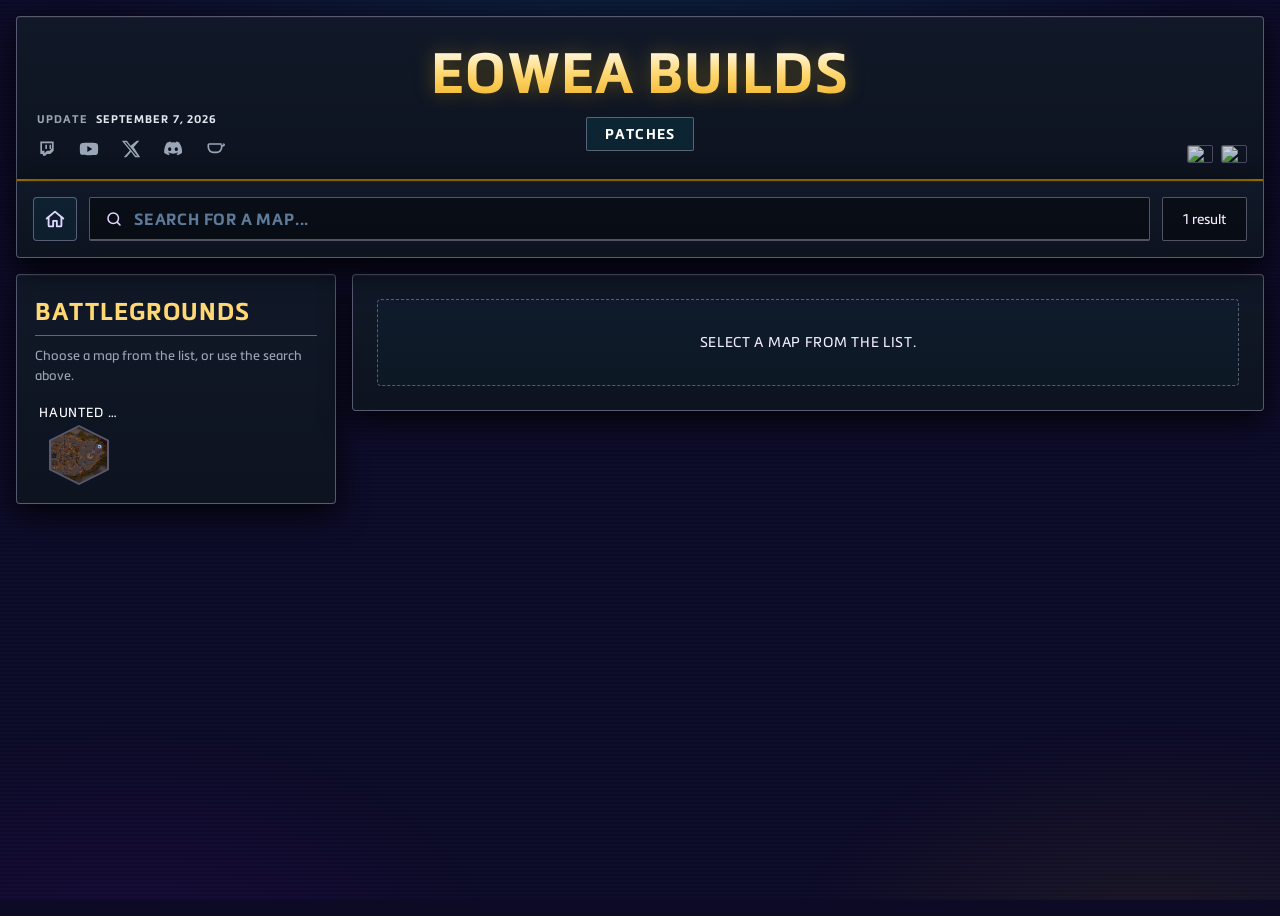
==== commit 8ba02d14: "carte intéractive" ====
--- a/index.html
+++ b/index.html
@@ -31,10 +31,11 @@
 </header>
     <section class="panel toolbar">
       <div class="toolbar-row">
-        <!-- Seul lien en dur vers l'autre site : les cartes vivent dans leur propre dépôt,
-             il n'y a donc pas d'index.html des builds à côté. Les autres liens du header
-             se règlent depuis le panneau admin (Configuration du site → Liens de navigation). -->
-        <a href="https://eowea.github.io/builds/" class="home-btn" aria-label="Site des builds" title="Site des builds">
+        <!-- Accueil du site des cartes. Lien absolu vers la racine publiée : il repose la
+             page à zéro, sans carte sélectionnée ni recherche en cours. Les autres liens du
+             header se règlent depuis le panneau admin (Configuration du site → Liens de
+             navigation) — c'est là qu'on ajoute un renvoi vers le site des builds. -->
+        <a href="https://eowea.github.io/battlegrounds/" class="home-btn" aria-label="Accueil" title="Accueil">
           <svg viewBox="0 0 24 24" fill="none" stroke="currentColor" stroke-width="2" stroke-linecap="round" stroke-linejoin="round"><path d="M3 11.5 12 4l9 7.5"/><path d="M5 10v9a1 1 0 0 0 1 1h4v-6h4v6h4a1 1 0 0 0 1-1v-9"/></svg>
         </a>
         <div class="search-wrap">
@@ -58,6 +59,10 @@
   </div>
 
   <div id="tooltipPortal" class="spell-portal" aria-hidden="true"></div>
+
+  <!-- Popup d'un point de la minimap. Posé ici, hors de la fiche, pour ne pas être
+       rogné par le cadre de l'image et survivre aux re-rendus. -->
+  <div id="hotspotOverlay" class="hotspot-overlay"></div>
 
   <!-- BOUTON RETOUR EN HAUT -->
   <button id="backToTop" aria-label="Remonter" title="Remonter en haut">
--- a/style.css
+++ b/style.css
@@ -692,19 +692,27 @@
       margin-bottom: 24px;
       text-align: center;
     }
+    /* Simple conteneur de centrage : c'est la scène, en dessous, qui porte le cadre.
+       Les points d'intérêt sont posés en pourcentage ; si le cadre était plus large
+       que l'image (letterbox d'un object-fit), ils tomberaient tous à côté. */
     .bg-minimap-frame {
+      line-height: 0;
+    }
+    .bg-minimap-stage {
+      position: relative;
+      display: inline-block;
+      max-width: 100%;
       border: 1px solid var(--blue-border);
       border-radius: var(--radius-sm);
       overflow: hidden;
       background: #000;
       box-shadow: var(--shadow);
     }
-    .bg-minimap-frame img {
+    .bg-minimap-stage img {
       display: block;
-      width: 100%;
+      width: auto;
+      max-width: 100%;
       max-height: 520px;
-      object-fit: contain;
-      margin: 0 auto;
     }
     .bg-minimap-caption {
       margin-top: 8px;
@@ -2039,3 +2047,187 @@
     .changelog-modal { padding: 18px 16px 20px; max-height: 82vh; }
     .changelog-title { font-size: 17px; }
 }
+
+/* ═══════════════════════════════════════════════════════════════════════════
+   POINTS D'INTÉRÊT SUR LA MINIMAP (page Cartes)
+   Chaque point est positionné en pourcentage de la scène, qui épouse l'image :
+   il suit donc la minimap à toutes les tailles d'écran, sans recalcul en script.
+   La couleur vient d'une variable posée par [data-type], partagée par le
+   marqueur, la légende et l'en-tête du popup.
+   ═══════════════════════════════════════════════════════════════════════════ */
+
+.bg-hotspot[data-type="camp"],
+.bg-legend-item[data-type="camp"],
+.hotspot-kind[data-type="camp"]         { --pt-color: #ff9f43; --pt-glow: rgba(255, 159, 67, .45); }
+
+.bg-hotspot[data-type="objectif"],
+.bg-legend-item[data-type="objectif"],
+.hotspot-kind[data-type="objectif"]     { --pt-color: var(--gold-bright); --pt-glow: var(--gold-glow); }
+
+.bg-hotspot[data-type="tour"],
+.bg-legend-item[data-type="tour"],
+.hotspot-kind[data-type="tour"]         { --pt-color: #6ec6ff; --pt-glow: rgba(110, 198, 255, .45); }
+
+.bg-hotspot[data-type="fontaine"],
+.bg-legend-item[data-type="fontaine"],
+.hotspot-kind[data-type="fontaine"]     { --pt-color: #5fd48a; --pt-glow: rgba(95, 212, 138, .45); }
+
+.bg-hotspot[data-type="autre"],
+.bg-legend-item[data-type="autre"],
+.hotspot-kind[data-type="autre"]        { --pt-color: var(--blue); --pt-glow: var(--blue-glow); }
+
+.bg-hotspot {
+    position: absolute;
+    transform: translate(-50%, -50%);
+    width: 30px;
+    height: 30px;
+    padding: 0;
+    display: grid;
+    place-items: center;
+    line-height: 0;
+    border-radius: 50%;
+    border: 2px solid var(--pt-color, var(--blue));
+    background: rgba(8, 12, 20, .78);
+    color: var(--pt-color, var(--blue));
+    cursor: pointer;
+    animation: bg-hotspot-pulse 2.4s ease-in-out infinite;
+    transition: transform var(--t), background var(--t), color var(--t);
+}
+
+.bg-hotspot svg { width: 16px; height: 16px; }
+
+.bg-hotspot:hover,
+.bg-hotspot:focus-visible {
+    /* L'animation reposerait son propre box-shadow par-dessus celui du survol. */
+    animation: none;
+    outline: none;
+    transform: translate(-50%, -50%) scale(1.18);
+    background: var(--pt-color, var(--blue));
+    color: #08090c;
+    box-shadow: 0 0 0 2px rgba(0, 0, 0, .5), 0 0 20px var(--pt-glow, var(--blue-glow));
+}
+
+@keyframes bg-hotspot-pulse {
+    0%, 100% { box-shadow: 0 0 0 2px rgba(0, 0, 0, .45), 0 0 7px var(--pt-glow, var(--blue-glow)); }
+    50%      { box-shadow: 0 0 0 2px rgba(0, 0, 0, .45), 0 0 17px var(--pt-glow, var(--blue-glow)); }
+}
+
+/* Un visiteur qui a demandé moins d'animation garde les pastilles, sans le battement. */
+@media (prefers-reduced-motion: reduce) {
+    .bg-hotspot { animation: none; box-shadow: 0 0 0 2px rgba(0, 0, 0, .45), 0 0 10px var(--pt-glow, var(--blue-glow)); }
+}
+
+/* ── Légende : seuls les types réellement posés sur la carte y figurent ── */
+.bg-hotspot-legend {
+    display: flex;
+    flex-wrap: wrap;
+    justify-content: center;
+    gap: 6px 18px;
+    margin-top: 10px;
+}
+.bg-legend-item {
+    display: inline-flex;
+    align-items: center;
+    gap: 6px;
+    font-size: 12px;
+    color: var(--text-dim);
+    text-transform: uppercase;
+    letter-spacing: .04em;
+}
+.bg-legend-item svg { width: 14px; height: 14px; color: var(--pt-color, var(--blue)); }
+
+/* ── Popup du point ── */
+.hotspot-overlay {
+    display: none;
+    position: fixed;
+    inset: 0;
+    z-index: 9999;
+    padding: 20px;
+    place-items: center;
+    background: rgba(8, 12, 20, .92);
+    backdrop-filter: blur(10px);
+}
+.hotspot-overlay.active { display: grid; }
+
+.hotspot-modal {
+    position: relative;
+    z-index: 2;
+    width: min(560px, 94vw);
+    max-height: 86vh;
+    overflow-y: auto;
+    text-align: left;
+    padding: 22px 24px 24px;
+    border-radius: var(--radius-sm);
+    border: 1px solid var(--blue-border);
+    background: linear-gradient(180deg, rgba(20, 28, 44, .96), rgba(12, 18, 28, .98));
+    box-shadow: inset 0 1px 0 rgba(255, 255, 255, .05), 0 20px 60px rgba(0, 0, 0, .95);
+}
+
+.hotspot-close {
+    position: absolute;
+    top: 10px;
+    right: 10px;
+    width: 30px;
+    height: 30px;
+    display: grid;
+    place-items: center;
+    font-size: 13px;
+    border-radius: 50%;
+    border: 1px solid var(--blue-border);
+    background: rgba(8, 12, 20, .75);
+    color: var(--text-dim);
+    cursor: pointer;
+    transition: all var(--t);
+}
+.hotspot-close:hover { color: var(--gold-bright); border-color: var(--gold-border); }
+
+.hotspot-kind {
+    display: inline-flex;
+    align-items: center;
+    gap: 6px;
+    font-size: 11px;
+    text-transform: uppercase;
+    letter-spacing: .06em;
+    color: var(--pt-color, var(--blue));
+}
+.hotspot-kind svg { width: 14px; height: 14px; }
+
+.hotspot-title {
+    margin: 8px 40px 14px 0;
+    padding-bottom: 12px;
+    border-bottom: 2px solid var(--gold-dim);
+    color: var(--gold-bright);
+    font-family: 'Metronic for Blizzard', 'Rajdhani', sans-serif;
+    font-size: 19px;
+    text-transform: uppercase;
+    letter-spacing: .05em;
+    text-shadow: 0 0 10px var(--gold-glow);
+}
+
+.hotspot-shot {
+    margin-bottom: 14px;
+    border: 1px solid var(--blue-border);
+    border-radius: var(--radius-sm);
+    overflow: hidden;
+    background: #000;
+    line-height: 0;
+}
+.hotspot-shot img { display: block; width: 100%; height: auto; }
+
+.hotspot-desc {
+    margin: 0;
+    color: var(--text-dim);
+    font-size: 14px;
+    line-height: 1.65;
+}
+
+/* La carte des vidéos occupe seule sa rangée depuis que les camps sont passés
+   en points : sans ça elle garderait la demi-largeur de .meta-grid. */
+.meta-grid.one-col { grid-template-columns: minmax(0, 1fr); }
+
+@media (max-width: 640px) {
+    .bg-hotspot { width: 26px; height: 26px; }
+    .bg-hotspot svg { width: 14px; height: 14px; }
+    .hotspot-modal { padding: 18px 16px 20px; }
+    .hotspot-title { font-size: 16px; }
+}
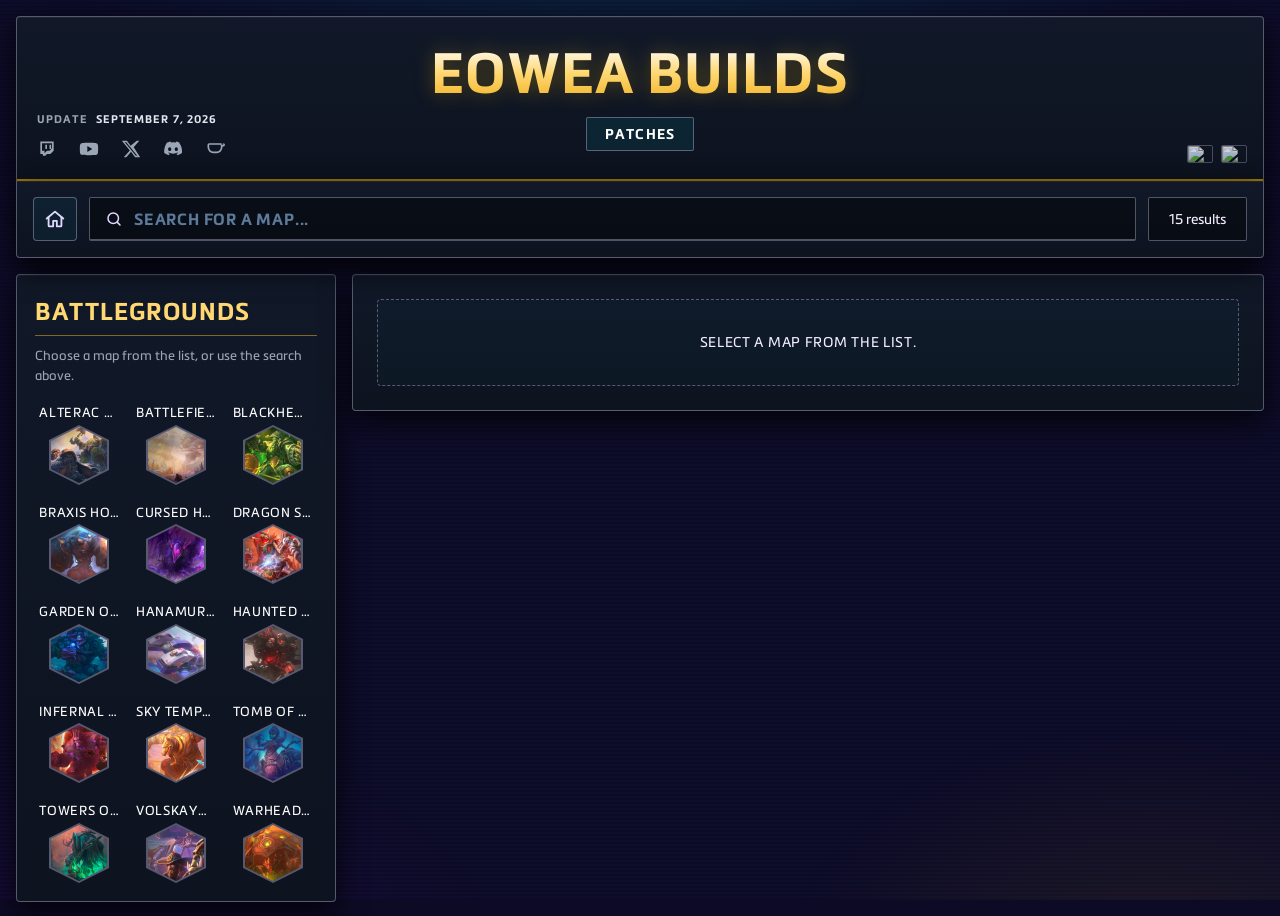
==== commit 8c6f947b: "rename" ====
--- a/index.html
+++ b/index.html
@@ -35,7 +35,7 @@
              page à zéro, sans carte sélectionnée ni recherche en cours. Les autres liens du
              header se règlent depuis le panneau admin (Configuration du site → Liens de
              navigation) — c'est là qu'on ajoute un renvoi vers le site des builds. -->
-        <a href="https://eowea.github.io/battlegrounds/" class="home-btn" aria-label="Accueil" title="Accueil">
+        <a href="https://eowea.github.io/maps/" class="home-btn" aria-label="Accueil" title="Accueil">
           <svg viewBox="0 0 24 24" fill="none" stroke="currentColor" stroke-width="2" stroke-linecap="round" stroke-linejoin="round"><path d="M3 11.5 12 4l9 7.5"/><path d="M5 10v9a1 1 0 0 0 1 1h4v-6h4v6h4a1 1 0 0 0 1-1v-9"/></svg>
         </a>
         <div class="search-wrap">
@@ -58,11 +58,10 @@
     </main>
   </div>
 
+  <!-- Portail des infobulles : les points de la minimap s'y affichent, comme les sorts
+       sur la page Builds. Posé sur le body, il échappe au cadre de l'image, qui les
+       rognerait, et survit aux re-rendus de la fiche. -->
   <div id="tooltipPortal" class="spell-portal" aria-hidden="true"></div>
-
-  <!-- Popup d'un point de la minimap. Posé ici, hors de la fiche, pour ne pas être
-       rogné par le cadre de l'image et survivre aux re-rendus. -->
-  <div id="hotspotOverlay" class="hotspot-overlay"></div>
 
   <!-- BOUTON RETOUR EN HAUT -->
   <button id="backToTop" aria-label="Remonter" title="Remonter en haut">
@@ -72,7 +71,7 @@
   </button>
 
   <script src="data.js"></script>
-  <script src="battlegrounds.js"></script>
+  <script src="maps.js"></script>
 
   <script>
     // Mesure d'audience : réglage lu dans data.js, renseigné depuis le panneau admin.
--- a/style.css
+++ b/style.css
@@ -2076,45 +2076,64 @@
 .bg-legend-item[data-type="autre"],
 .hotspot-kind[data-type="autre"]        { --pt-color: var(--blue); --pt-glow: var(--blue-glow); }
 
+/* Les repères reprennent l'hexagone du site (--hex-clip), comme les portraits.
+   Le liseré ne peut pas être une bordure CSS : clip-path la trancherait net sur les
+   diagonales. Deux calques superposés le dessinent — celui du dessous porte la
+   couleur, celui du fond est réduit à l'échelle, ce qui laisse dépasser une
+   épaisseur régulière tout autour. */
 .bg-hotspot {
     position: absolute;
     transform: translate(-50%, -50%);
-    width: 30px;
-    height: 30px;
+    width: 32px;
+    height: 32px;
     padding: 0;
     display: grid;
     place-items: center;
     line-height: 0;
-    border-radius: 50%;
-    border: 2px solid var(--pt-color, var(--blue));
-    background: rgba(8, 12, 20, .78);
+    border: 0;
+    background: none;
     color: var(--pt-color, var(--blue));
     cursor: pointer;
+    /* drop-shadow épouse la forme découpée, là où box-shadow dessinerait un rectangle. */
     animation: bg-hotspot-pulse 2.4s ease-in-out infinite;
-    transition: transform var(--t), background var(--t), color var(--t);
-}
-
-.bg-hotspot svg { width: 16px; height: 16px; }
+    transition: transform var(--t), color var(--t);
+}
+.bg-hotspot::before,
+.bg-hotspot::after {
+    content: '';
+    position: absolute;
+    inset: 0;
+    clip-path: var(--hex-clip);
+}
+.bg-hotspot::before { background: var(--pt-color, var(--blue)); }
+.bg-hotspot::after {
+    background: rgba(8, 12, 20, .82);
+    transform: scale(.78);
+    transition: background var(--t);
+}
+/* Au-dessus des deux calques, qui sont positionnés eux aussi. */
+.bg-hotspot svg { position: relative; z-index: 1; width: 15px; height: 15px; }
 
 .bg-hotspot:hover,
 .bg-hotspot:focus-visible {
-    /* L'animation reposerait son propre box-shadow par-dessus celui du survol. */
+    /* L'animation reposerait son propre filtre par-dessus celui du survol. */
     animation: none;
     outline: none;
     transform: translate(-50%, -50%) scale(1.18);
-    background: var(--pt-color, var(--blue));
     color: #08090c;
-    box-shadow: 0 0 0 2px rgba(0, 0, 0, .5), 0 0 20px var(--pt-glow, var(--blue-glow));
-}
+    filter: drop-shadow(0 0 1px rgba(0, 0, 0, .9)) drop-shadow(0 0 12px var(--pt-glow, var(--blue-glow)));
+}
+.bg-hotspot:hover::after,
+.bg-hotspot:focus-visible::after { background: var(--pt-color, var(--blue)); }
 
 @keyframes bg-hotspot-pulse {
-    0%, 100% { box-shadow: 0 0 0 2px rgba(0, 0, 0, .45), 0 0 7px var(--pt-glow, var(--blue-glow)); }
-    50%      { box-shadow: 0 0 0 2px rgba(0, 0, 0, .45), 0 0 17px var(--pt-glow, var(--blue-glow)); }
+    0%, 100% { filter: drop-shadow(0 0 1px rgba(0, 0, 0, .9)) drop-shadow(0 0 4px var(--pt-glow, var(--blue-glow))); }
+    50%      { filter: drop-shadow(0 0 1px rgba(0, 0, 0, .9)) drop-shadow(0 0 11px var(--pt-glow, var(--blue-glow))); }
 }
 
 /* Un visiteur qui a demandé moins d'animation garde les pastilles, sans le battement. */
 @media (prefers-reduced-motion: reduce) {
-    .bg-hotspot { animation: none; box-shadow: 0 0 0 2px rgba(0, 0, 0, .45), 0 0 10px var(--pt-glow, var(--blue-glow)); }
+    .bg-hotspot { animation: none; filter: drop-shadow(0 0 1px rgba(0, 0, 0, .9)) drop-shadow(0 0 7px var(--pt-glow, var(--blue-glow))); }
 }
 
 /* ── Légende : seuls les types réellement posés sur la carte y figurent ── */
@@ -2136,55 +2155,15 @@
 }
 .bg-legend-item svg { width: 14px; height: 14px; color: var(--pt-color, var(--blue)); }
 
-/* ── Popup du point ── */
-.hotspot-overlay {
-    display: none;
-    position: fixed;
-    inset: 0;
-    z-index: 9999;
-    padding: 20px;
-    place-items: center;
-    background: rgba(8, 12, 20, .92);
-    backdrop-filter: blur(10px);
-}
-.hotspot-overlay.active { display: grid; }
-
-.hotspot-modal {
-    position: relative;
-    z-index: 2;
-    width: min(560px, 94vw);
-    max-height: 86vh;
-    overflow-y: auto;
-    text-align: left;
-    padding: 22px 24px 24px;
-    border-radius: var(--radius-sm);
-    border: 1px solid var(--blue-border);
-    background: linear-gradient(180deg, rgba(20, 28, 44, .96), rgba(12, 18, 28, .98));
-    box-shadow: inset 0 1px 0 rgba(255, 255, 255, .05), 0 20px 60px rgba(0, 0, 0, .95);
-}
-
-.hotspot-close {
-    position: absolute;
-    top: 10px;
-    right: 10px;
-    width: 30px;
-    height: 30px;
-    display: grid;
-    place-items: center;
-    font-size: 13px;
-    border-radius: 50%;
-    border: 1px solid var(--blue-border);
-    background: rgba(8, 12, 20, .75);
-    color: var(--text-dim);
-    cursor: pointer;
-    transition: all var(--t);
-}
-.hotspot-close:hover { color: var(--gold-bright); border-color: var(--gold-border); }
-
+/* ── Infobulle du point ──
+   Même habillage que les infobulles de sorts de la page Builds : on réutilise
+   .floating-tooltip (cadre, flèche, titre, corps) et on n'ajoute que la ligne de
+   type et la capture. */
 .hotspot-kind {
     display: inline-flex;
     align-items: center;
     gap: 6px;
+    margin-bottom: 6px;
     font-size: 11px;
     text-transform: uppercase;
     letter-spacing: .06em;
@@ -2192,42 +2171,54 @@
 }
 .hotspot-kind svg { width: 14px; height: 14px; }
 
-.hotspot-title {
-    margin: 8px 40px 14px 0;
-    padding-bottom: 12px;
-    border-bottom: 2px solid var(--gold-dim);
-    color: var(--gold-bright);
-    font-family: 'Metronic for Blizzard', 'Rajdhani', sans-serif;
-    font-size: 19px;
-    text-transform: uppercase;
-    letter-spacing: .05em;
-    text-shadow: 0 0 10px var(--gold-glow);
-}
-
+/* La capture garde ses proportions : .floating-demo impose du 16/9 aux démos de
+   sorts, ce qui rognerait un bout d'écran de jeu. */
 .hotspot-shot {
-    margin-bottom: 14px;
+    width: 100%;
+    margin-top: 12px;
     border: 1px solid var(--blue-border);
-    border-radius: var(--radius-sm);
+    border-radius: 2px;
     overflow: hidden;
     background: #000;
     line-height: 0;
 }
 .hotspot-shot img { display: block; width: 100%; height: auto; }
 
-.hotspot-desc {
-    margin: 0;
-    color: var(--text-dim);
-    font-size: 14px;
-    line-height: 1.65;
-}
-
-/* La carte des vidéos occupe seule sa rangée depuis que les camps sont passés
-   en points : sans ça elle garderait la demi-largeur de .meta-grid. */
+/* Une bulle qui porte une capture gagne un peu de large : à la largeur d'une
+   infobulle de sort, l'image serait illisible. Sans capture, largeur identique
+   aux sorts. Les navigateurs sans :has gardent simplement la largeur de base. */
+.hotspot-tip:has(.hotspot-shot) { width: min(400px, calc(100vw - 24px)); }
+
+/* Une carte seule sur sa rangée : sans ça elle garderait la demi-largeur de .meta-grid. */
 .meta-grid.one-col { grid-template-columns: minmax(0, 1fr); }
 
+/* Les deux cartes d'une rangée partagent leur bas. Résumé et Vidéos ont des hauteurs
+   voisines sans être égales : laissées à leur hauteur propre, l'écart de quelques
+   pixels se lit comme un défaut d'alignement plutôt que comme une intention.
+   Le corps occupe la place restante, pour que la carte étirée ne finisse pas sur un vide. */
+.meta-grid:not(.one-col) > .card { display: flex; flex-direction: column; }
+.meta-grid:not(.one-col) > .card > .card-body { flex: 1; display: flex; flex-direction: column; }
+/* Sans vidéo, le bloc « aucune vidéo » se centre au lieu de rester collé en haut. */
+.meta-grid:not(.one-col) > .card > .card-body > .empty-state { margin-block: auto; }
+
+/* Les conseils sont le contenu dont la longueur varie le plus. Sur toute la largeur,
+   une liste d'une seule colonne donnerait des lignes trop longues à lire et une carte
+   inutilement haute : on la répartit sur deux colonnes. */
+.tips-card .bullet-list {
+    display: block;
+    columns: 2;
+    column-gap: 34px;
+}
+.tips-card .bullet-list li {
+    /* Un conseil coupé en deux d'une colonne à l'autre serait illisible. */
+    break-inside: avoid;
+    margin-bottom: 10px;
+}
 @media (max-width: 640px) {
-    .bg-hotspot { width: 26px; height: 26px; }
-    .bg-hotspot svg { width: 14px; height: 14px; }
-    .hotspot-modal { padding: 18px 16px 20px; }
-    .hotspot-title { font-size: 16px; }
-}
+    .tips-card .bullet-list { columns: 1; }
+}
+
+@media (max-width: 640px) {
+    .bg-hotspot { width: 28px; height: 28px; }
+    .bg-hotspot svg { width: 13px; height: 13px; }
+}
